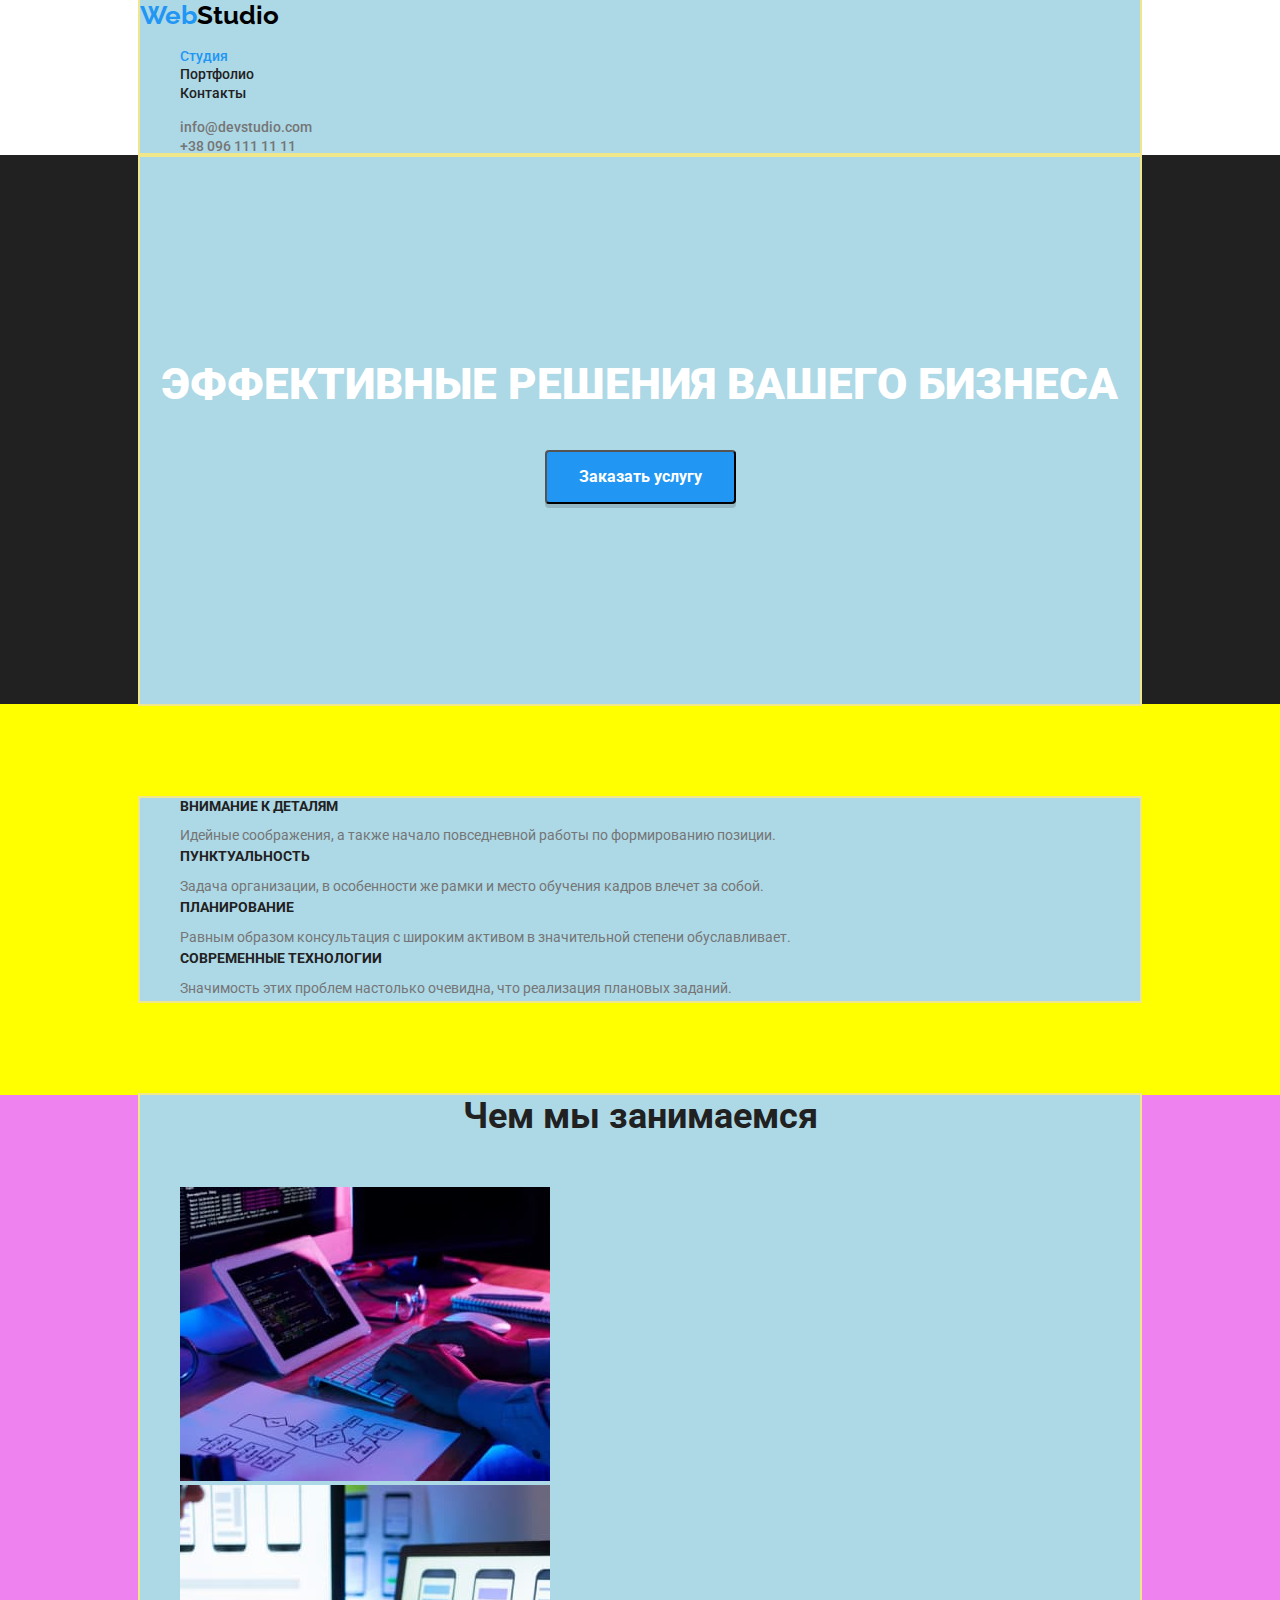
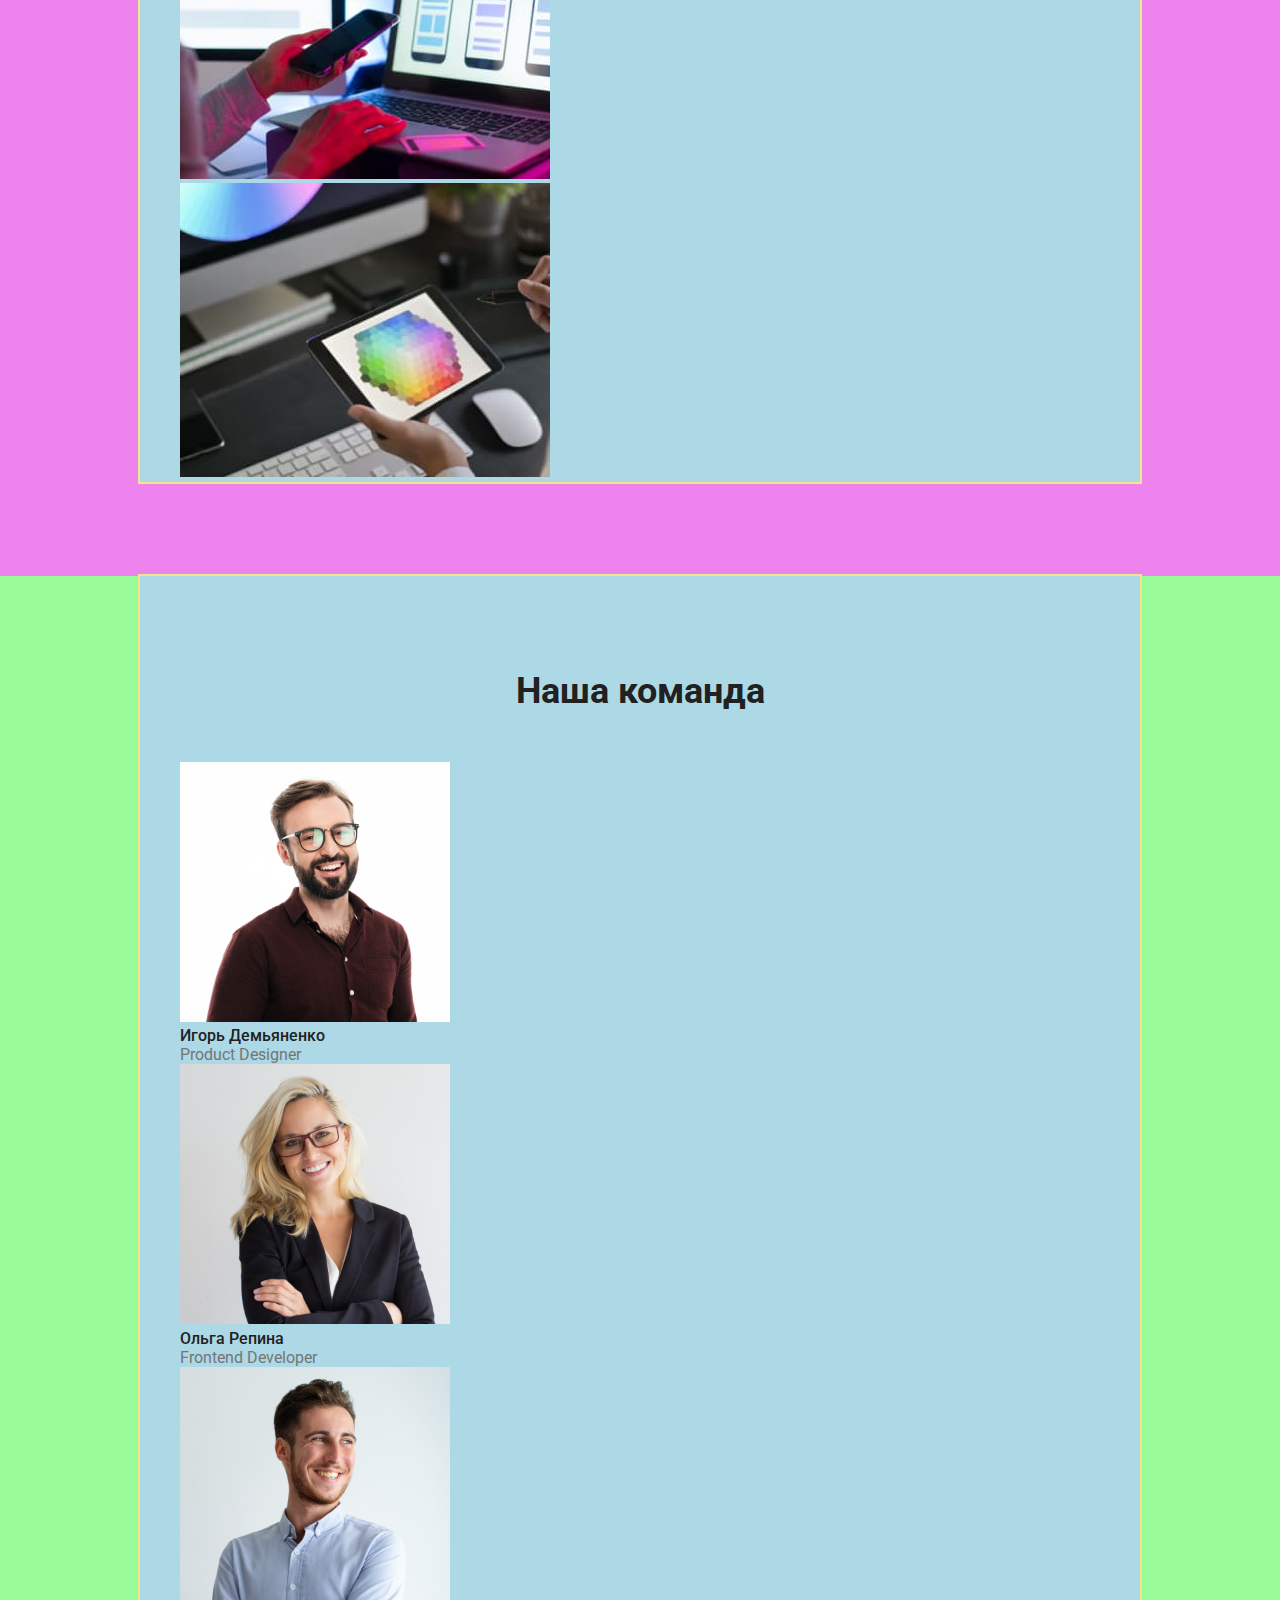
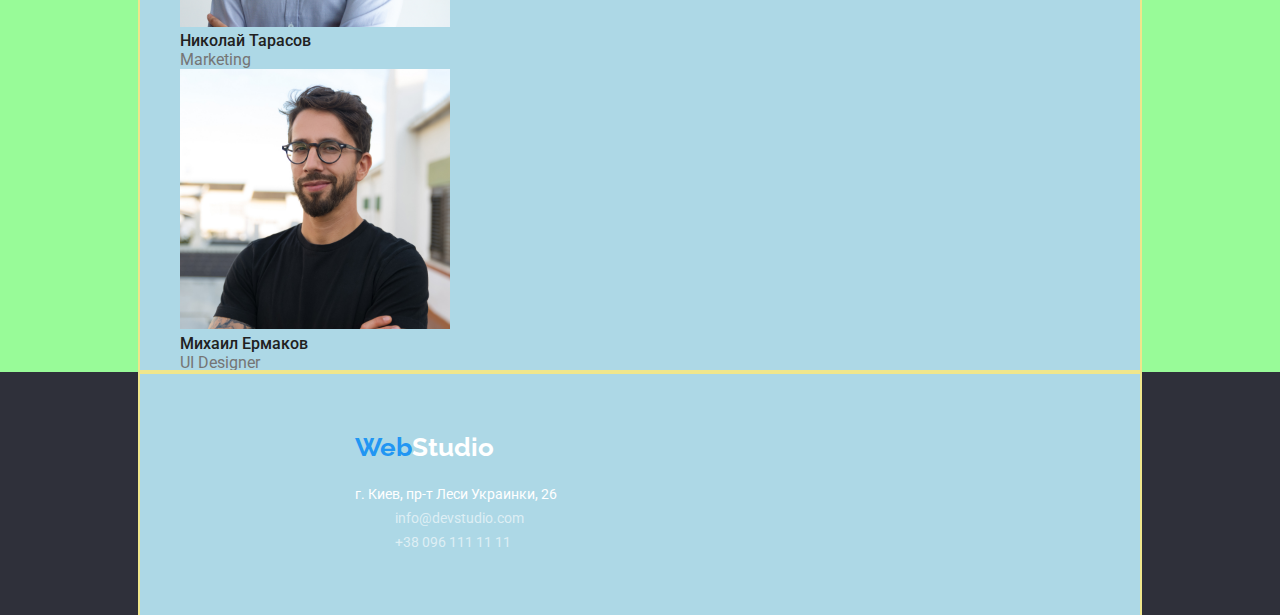
==== index.html @ 48c04cdc "сохранение дз3-4" ====
<!DOCTYPE html>
<html lang="ru">
  <head>
    <meta charset="UTF-8" />
    <meta http-equiv="X-UA-Compatible" content="IE=edge" />
    <meta name="viewport" content="width=device-width, initial-scale=1.0" />
    <title>My homework2</title>
    <link
      href="https://fonts.googleapis.com/css2?family=Raleway:wght@700&family=Roboto:wght@400;500;700;900&display=swap"
      rel="stylesheet"
    />
    <link
      rel="stylesheet"
      href="https://cdnjs.cloudflare.com/ajax/libs/modern-normalize/1.1.0/modern-normalize.min.css"
    />
    <link rel="stylesheet" href="./css/main.css" />
    <link rel="preconnect" href="https://fonts.googleapis.com" />
    <link rel="prec.onnect" href="https://fonts.gstatic.com" crossorigin />
  </head>

  <body>
    <!--верхная линия-->
    <header class="page-header">
      <div class="container">
        <nav class="menu">
          <a href="./index.html#index" class="logo-first">
            Web<span class="logo-second">Studio</span>
          </a>
          <ul class="site-nav">
            <li>
              <a href="./index.html" class="menu-item current"> Студия </a>
            </li>
            <li>
              <a href="./portfolio.html" class="menu-item"> Портфолио </a>
            </li>
            <li>
              <a href="#footer" class="menu-item"> Контакты </a>
            </li>
          </ul>
        </nav>
        <ul class="auth-nav list">
          <li>
            <a href="mailto:info@devstudio.com" class="auth-item">
              info@devstudio.com
            </a>
          </li>
          <li>
            <a href="tel:+380961111111" class="auth-item">
              +38 096 111 11 11
            </a>
          </li>
        </ul>
      </div>
    </header>

    <!--основная информация страницы-->
    <main>
      <!--заказ услуг-->
      <section class="order" id="order">
        <div class="container">
          <h1 class="main-idea">ЭФФЕКТИВНЫЕ РЕШЕНИЯ ВАШЕГО БИЗНЕСА</h1>
          <button class="order-btn">Заказать услугу</button>
        </div>
      </section>

      <!--преимущества-->
      <section class="advantages">
        <div class="container">
          <ul class="advantages-list">
            <li>
              <h3 class="advantages-item">ВНИМАНИЕ К ДЕТАЛЯМ</h3>
              <p class="description-item">
                Идейные соображения, а также начало повседневной работы по
                формированию позиции.
              </p>
            </li>
            <li>
              <h3 class="advantages-item">ПУНКТУАЛЬНОСТЬ</h3>
              <p class="description-item">
                Задача организации, в особенности же рамки и место обучения
                кадров влечет за собой.
              </p>
            </li>
            <li>
              <h3 class="advantages-item">ПЛАНИРОВАНИЕ</h3>
              <p class="description-item">
                Равным образом консультация с широким активом в значительной
                степени обуславливает.
              </p>
            </li>
            <li>
              <h3 class="advantages-item">СОВРЕМЕННЫЕ ТЕХНОЛОГИИ</h3>
              <p class="description-item">
                Значимость этих проблем настолько очевидна, что реализация
                плановых заданий.
              </p>
            </li>
          </ul>
        </div>
      </section>

      <!--наши работы-->
      <section class="simple-work">
        <div class="container">
          <h2 class="works">Чем мы занимаемся</h2>

          <ul class="simple-foto">
            <li>
              <img
                src="images/box1.jpg"
                alt="человек пишет код"
                width="370"
                height="294"
              />
            </li>
            <li>
              <img
                src="images/box2.jpg"
                alt="ноутбук и телефон"
                width="370"
                height="294"
              />
            </li>
            <li>
              <img
                src="images/box3.jpg"
                alt="палитра цветов на планшете"
                width="370"
                height="294"
              />
            </li>
          </ul>
        </div>
      </section>

      <!--наша команда-->
      <section class="section-team">
        <div class="container">
          <h2 class="team">Наша команда</h2>

          <ul class="team-item">
            <li>
              <img
                src="images/foto1.jpg"
                alt="парень в очках"
                width="270"
                height="260"
              />
              <h3 class="team-name">Игорь Демьяненко</h3>
              <p class="team-position">Product Designer</p>
            </li>
            <li>
              <img
                src="images/foto2.jpg"
                alt="девушка в очках"
                width="270"
                height="260"
              />
              <h3 class="team-name">Ольга Репина</h3>
              <p class="team-position">Frontend Developer</p>
            </li>
            <li>
              <img
                src="images/foto3.jpg"
                alt="молодой парень улыбается"
                width="270"
                height="260"
              />
              <h3 class="team-name">Николай Тарасов</h3>
              <p class="team-position">Marketing</p>
            </li>
            <li>
              <img
                src="images/foto4.jpg"
                alt="парень в черной футболке"
                width="270"
                height="260"
              />
              <h3 class="team-name">Михаил Ермаков</h3>
              <p class="team-position">UI Designer</p>
            </li>
          </ul>
        </div>
      </section>
    </main>

    <!--контактная информация-->
    <footer class="footer" id="footer">
      <div class="container">
        <div class="logo">
          <a href="./index.html" class="logo-first">
            Web<span class="logo-second-fotter">Studio</span>
          </a>
        </div>

        <address class="contact">
          г. Киев, пр-т Леси Украинки, 26
          <ul class="auth-footer list">
            <li>
              <a href="mailto:info@devstudio.com" class="footer-item">
                info@devstudio.com
              </a>
            </li>
            <li>
              <a href="+380961111111" class="footer-item">
                +38 096 111 11 11
              </a>
            </li>
          </ul>
        </address>
      </div>
    </footer>
  </body>
</html>
---- css/main.css ----
/* цвет основного текста #212121 */
/* вторичный цвет текста #757575 */
/* цвет лого и кнопок #2196F3 */

/* основной цвет фона #FFFFFF  */
/* вторичныйцвет фона #2F303A */
/* дополнительный цвет фона #F5F4FA */

body {
  font-family: "Roboto", sans-serif;
  font-style: normal;
  font-weight: 400;

  color: var(--primary-text-color);
}

:root {
  --primary-text-color: #212121;
  --title-text-color: #757575;
  --accent-color: #2196f3;
  --white: #ffffff;
  --second-background-color: #2f303a;
  --additional-background-color: #f5f4fa;
}

ul {
  /*display: flex;*/
  list-style: none;
}

a {
  text-decoration: none;
}

cursor: pointer;
cursor: auto;

/*header*/

header {
  background-color: var(--white);
}

.page-header {
  background-color: var(--white);
}

.menu-item:hover,
.menu-item:focus {
  color: var(--accent-color);
}

.menu-item {
  color: var(--primary-text-color);
}

.current {
  color: var(--accent-color);
}

.auth-nav .auth-item:hover,
.auth-nav .auth-item:focus {
  color: var(--accent-color);
}

.logo-first {
  color: var(--accent-color);
  text-decoration: none;
  font-family: "Raleway", sans-serif;
  font-style: normal;
  font-weight: 700;
  font-size: 26px;
  line-height: 1.19;
}

.logo-second {
  color: #000000;
  text-decoration: none;
  font-family: "Raleway", sans-serif;
  font-style: normal;
  font-weight: 700;
  font-size: 26px;
  line-height: 1.19;
}

.advantages {
  list-style: none;
}

.menu-item {
  font-weight: 500;
  font-size: 14px;
  line-height: 1.1;
  text-decoration: none;
}

.auth-item {
  color: var(--title-text-color);
  display: inline;
  font-style: normal;
  font-weight: 500;
  font-size: 14px;
  line-height: 1.14;
}

.list {
  margin: 0;
}

.page-header {
  background-color: var(--white);
}

.container {
  margin-left: auto;
  margin-right: auto;
  width: 1000px;
  background-color: lightblue;
  outline: 2px solid khaki;
}

/*main contant*/

/*section order*/

.order {
  background-color: var(--primary-text-color);
  text-align: center;
}

.main-idea {
  margin-top: 0;
  padding-top: 200px;
  margin-bottom: 35px;
  color: var(--white);
  font-weight: 900;
  font-size: 44px;
  line-height: 1.36;
}

.order-btn:hover,
.order-btn:focus {
  background-color: #188ce8;
}

.order-btn {
  color: var(--white);
  background-color: var(--accent-color);
  font-style: 700;
  font-weight: bold;
  font-size: 16px;
  line-height: 1.87;
  padding: 10px 32px;
  box-shadow: 0px 4px rgba(0, 0, 0, 0.15);
  border-radius: 4px;
  text-align: center;
  margin-bottom: 200px;
}

/* section advantages*/

.advantages {
  background-color: yellow;
  padding-top: 94px;
  padding-bottom: 94px;
}

.advantages-list {
  margin: 0;
}

.advantages-item {
  font-weight: 700;
  font-size: 14px;
  line-height: 1.2;
  margin: 0;
  margin-bottom: 10px;
}

.description-item {
  color: var(--title-text-color);
  font-size: 14px;
  line-height: 1.71;
  margin: 0;
  padding: 0;
}

/*our works and team*/

.simple-work {
  background-color: violet;
  padding-top: 0;
  padding-bottom: 94px;
}

.works,
.team {
  font-weight: 700;
  font-size: 36px;
  line-height: 1.17;
  text-align: center;
  margin: 0;
  padding-top: 0;
  margin-bottom: 50px;
}

.team {
  padding-top: 94px;
}

.team-item {
  margin: 0;
}

.simple-foto {
  margin: 0;
}

.section-team {
  background-color: palegreen;
}

.team-name {
  font-weight: 500;
  font-size: 16px;
  line-height: 1.19;
  margin: 0;
}

.team-position {
  color: var(--title-text-color);
  font-size: 16px;
  line-height: 1.19;
  margin: 0;
}

/*contact inform*/

.footer {
  font-family: "Roboto", sans-serif;
  background-color: var(--second-background-color);
}

.logo {
  padding-top: 60px;
  padding-left: 215px;
}

.logo-second-fotter {
  color: var(--white);
}
.contact {
  color: var(--white);
  font-family: "Roboto", sans-serif;
  font-style: normal;
  font-weight: 400;
  font-size: 14px;
  line-height: 1.71;
  padding-top: 20px;
  padding-bottom: 60px;
  padding-left: 215px;
}

.auth-footer .footer-item:hover,
.auth-footer .footer-item:focus {
  color: var(--accent-color);
}

.footer-item {
  color: rgba(255, 255, 255, 0.6);
}

/* страница 2 */

.section-portfolio {
  background-color: lawngreen;
}

.portfolio-button {
  display: inline;
}

.button-main {
  color: var(--white);
  background-color: var(--accent-color);
  border: 1px solid transparent;
  margin: 6px;
  padding: 6px 22px;
  border-radius: 4px;
  text-align: center;
}

.button {
  color: var(--primary-text-color);
  background-color: #f5f4fa;
  border: 1px solid transparent;
  margin: 6px;
  padding: 6px 22px;
  border-radius: 4px;
  text-align: center;
}
.line {
  border: 1px solid #000000;
}

.button:hover,
.button:focus {
  color: var(--white);
  background-color: var(--accent-color);
}

.product-item {
  margin: 0;
}

.opportunity {
  color: var(--primary-text-color);
  font-weight: 700;
  font-size: 18px;
  line-height: 2;
  margin: 0;
}

.product {
  color: var(--title-text-color);
  font-size: 16px;
  line-height: 1.87;
  margin: 0;
}
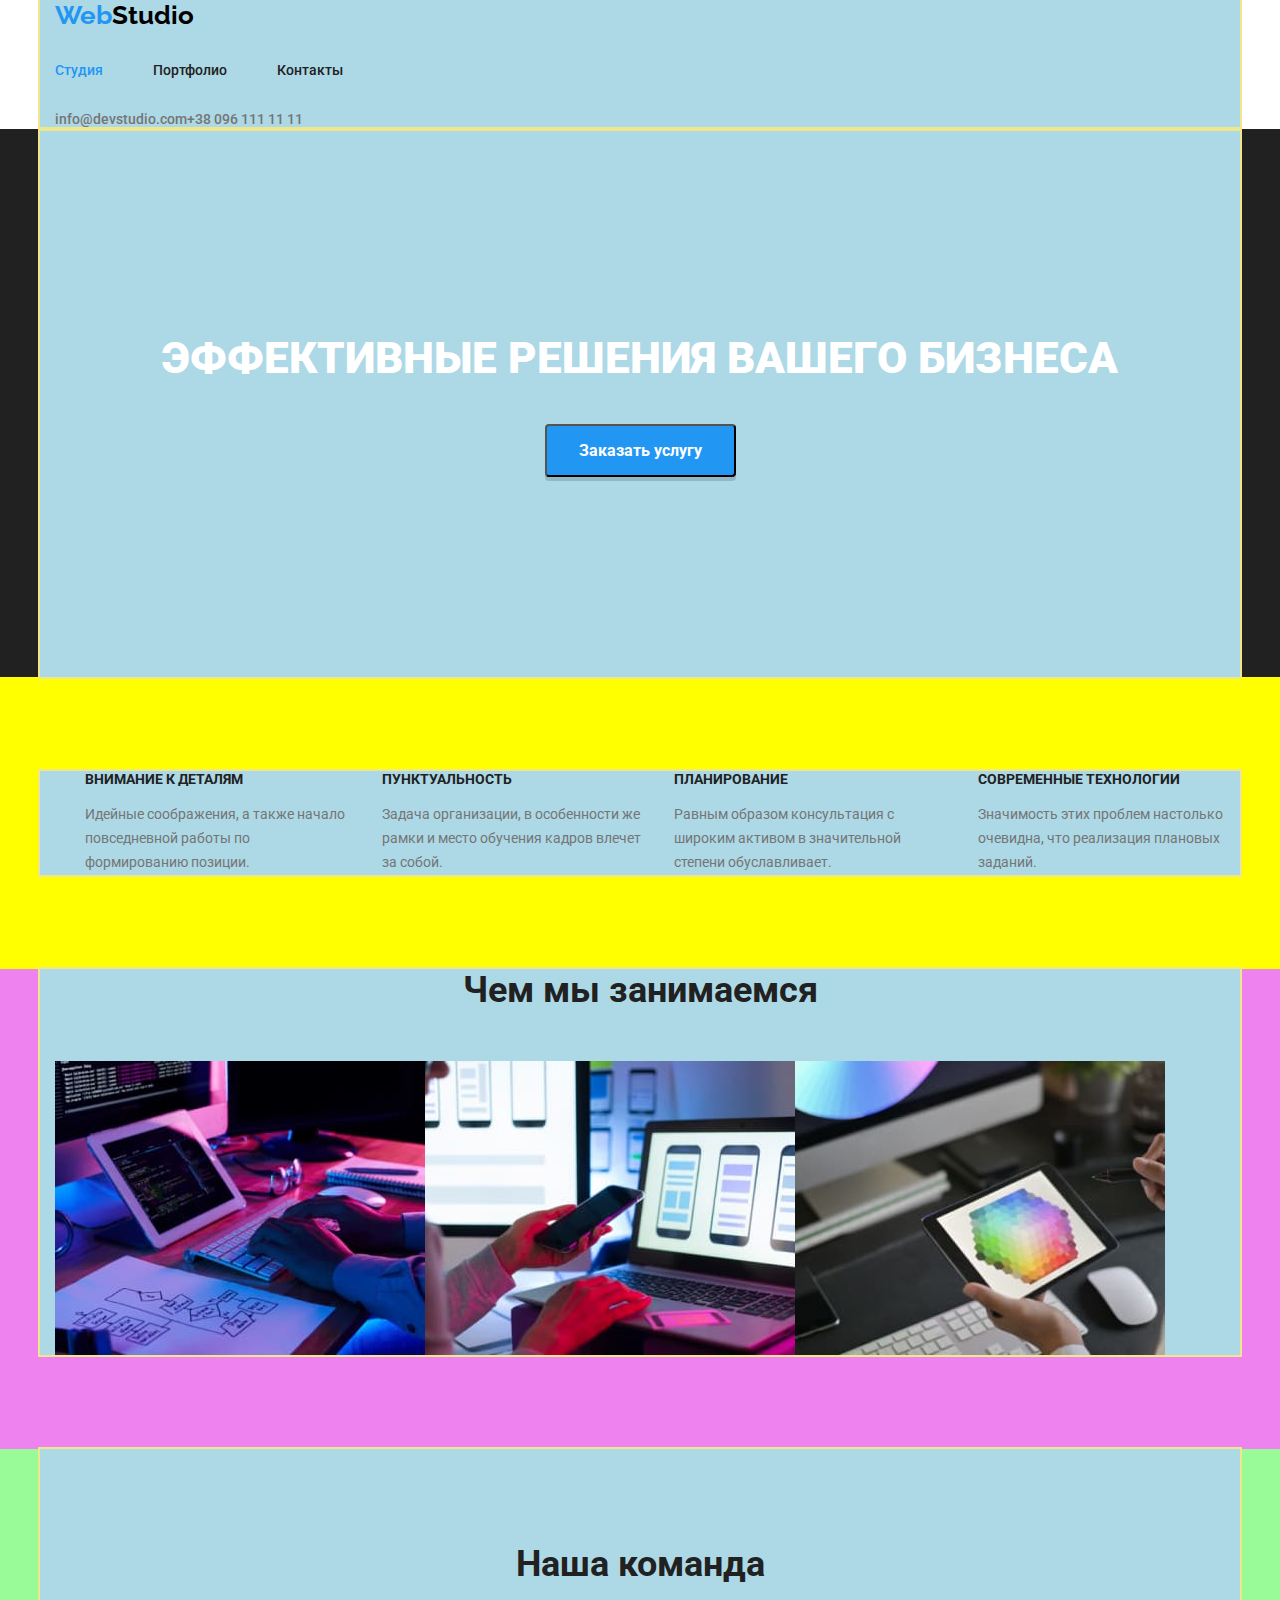
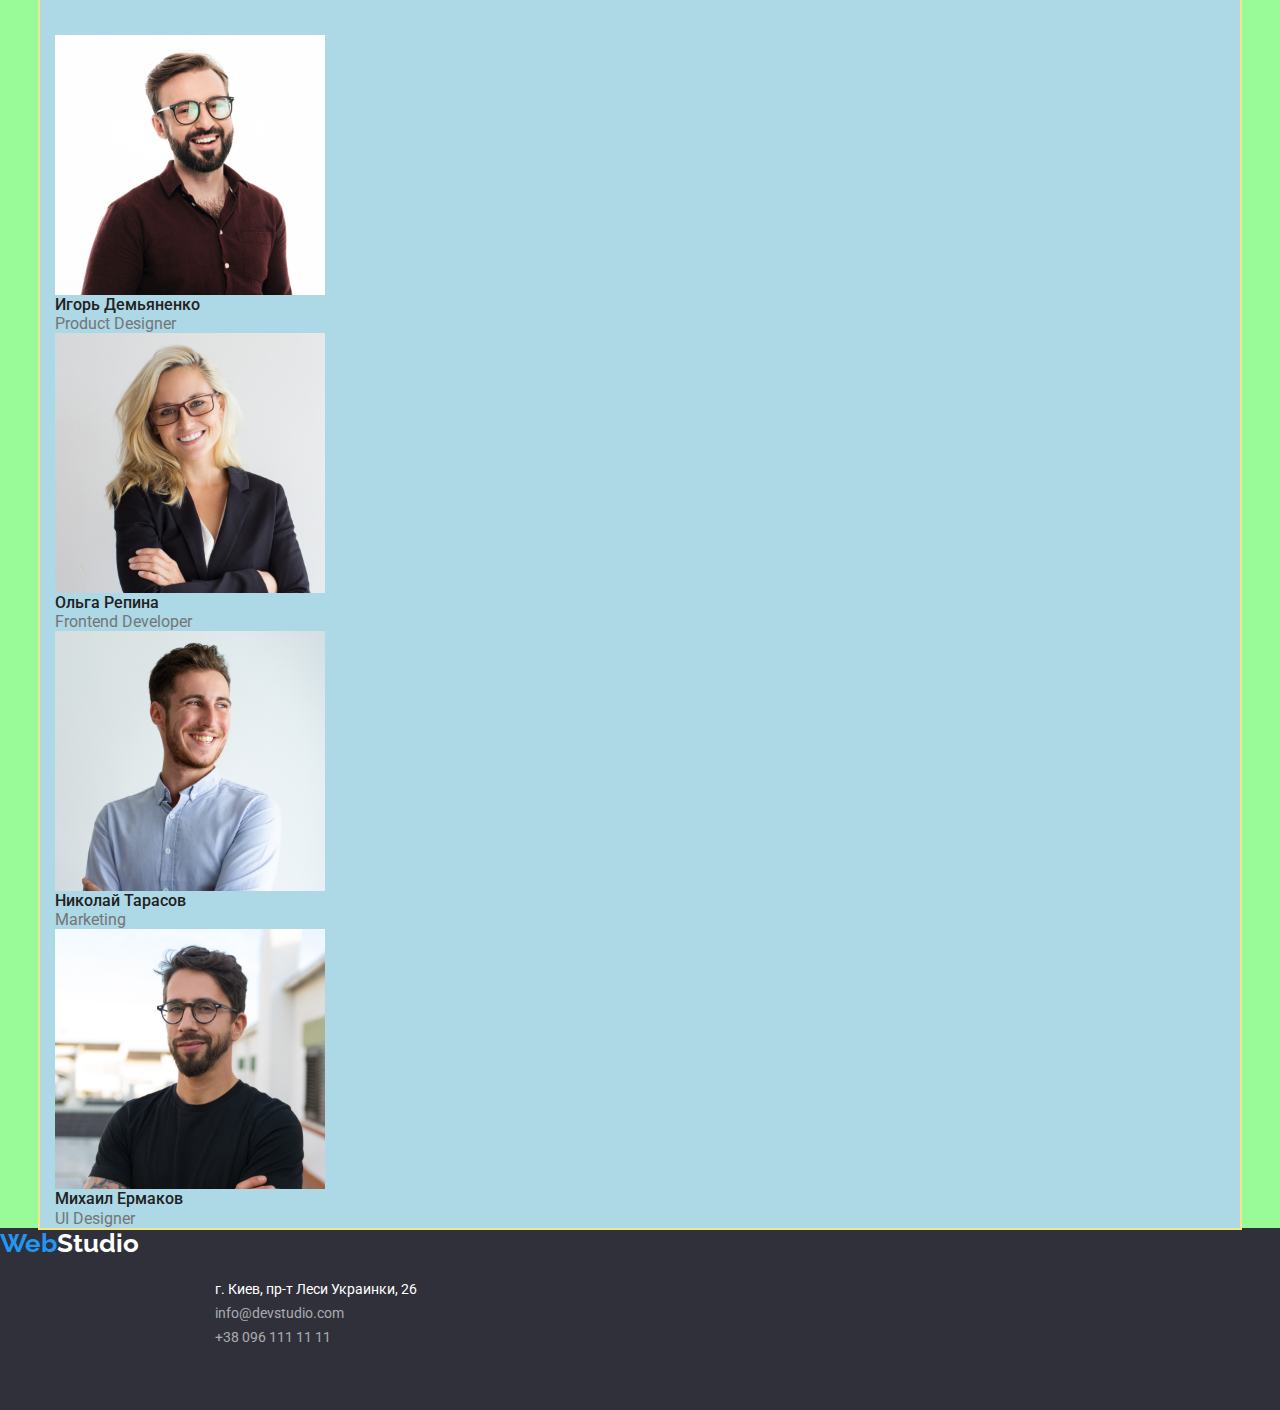
==== commit d2461c78: "сохранение дз3-5" ====
--- a/index.html
+++ b/index.html
@@ -27,13 +27,13 @@
             Web<span class="logo-second">Studio</span>
           </a>
           <ul class="site-nav">
-            <li>
+            <li class="item">
               <a href="./index.html" class="menu-item current"> Студия </a>
             </li>
-            <li>
+            <li class="item">
               <a href="./portfolio.html" class="menu-item"> Портфолио </a>
             </li>
-            <li>
+            <li class="item">
               <a href="#footer" class="menu-item"> Контакты </a>
             </li>
           </ul>
@@ -67,28 +67,28 @@
       <section class="advantages">
         <div class="container">
           <ul class="advantages-list">
-            <li>
+            <li class="card-content">
               <h3 class="advantages-item">ВНИМАНИЕ К ДЕТАЛЯМ</h3>
               <p class="description-item">
                 Идейные соображения, а также начало повседневной работы по
                 формированию позиции.
               </p>
             </li>
-            <li>
+            <li class="card-content">
               <h3 class="advantages-item">ПУНКТУАЛЬНОСТЬ</h3>
               <p class="description-item">
                 Задача организации, в особенности же рамки и место обучения
                 кадров влечет за собой.
               </p>
             </li>
-            <li>
+            <li class="card-content">
               <h3 class="advantages-item">ПЛАНИРОВАНИЕ</h3>
               <p class="description-item">
                 Равным образом консультация с широким активом в значительной
                 степени обуславливает.
               </p>
             </li>
-            <li>
+            <li class="card-content">
               <h3 class="advantages-item">СОВРЕМЕННЫЕ ТЕХНОЛОГИИ</h3>
               <p class="description-item">
                 Значимость этих проблем настолько очевидна, что реализация
@@ -105,7 +105,7 @@
           <h2 class="works">Чем мы занимаемся</h2>
 
           <ul class="simple-foto">
-            <li>
+            <li class="card-item">
               <img
                 src="images/box1.jpg"
                 alt="человек пишет код"
@@ -113,7 +113,7 @@
                 height="294"
               />
             </li>
-            <li>
+            <li class="card-item">
               <img
                 src="images/box2.jpg"
                 alt="ноутбук и телефон"
@@ -121,7 +121,7 @@
                 height="294"
               />
             </li>
-            <li>
+            <li class="card-item">
               <img
                 src="images/box3.jpg"
                 alt="палитра цветов на планшете"
@@ -186,7 +186,7 @@
 
     <!--контактная информация-->
     <footer class="footer" id="footer">
-      <div class="container">
+      <div class="footer-container">
         <div class="logo">
           <a href="./index.html" class="logo-first">
             Web<span class="logo-second-fotter">Studio</span>
--- a/css/main.css
+++ b/css/main.css
@@ -24,14 +24,25 @@
 }
 
 ul {
-  /*display: flex;*/
   list-style: none;
+  padding-inline-start: 0;
+  margin: 0;
 }
 
 a {
   text-decoration: none;
 }
 
+.list {
+  list-style: none;
+}
+
+img {
+  display: block;
+  max-width: 100%;
+  height: auto;
+}
+
 cursor: pointer;
 cursor: auto;
 
@@ -45,22 +56,14 @@
   background-color: var(--white);
 }
 
-.menu-item:hover,
-.menu-item:focus {
-  color: var(--accent-color);
-}
-
-.menu-item {
-  color: var(--primary-text-color);
-}
-
-.current {
-  color: var(--accent-color);
-}
-
-.auth-nav .auth-item:hover,
-.auth-nav .auth-item:focus {
-  color: var(--accent-color);
+.container {
+  padding-right: 15px;
+  padding-left: 15px;
+  margin-left: auto;
+  margin-right: auto;
+  width: 1200px;
+  background-color: lightblue;
+  outline: 2px solid khaki;
 }
 
 .logo-first {
@@ -83,15 +86,41 @@
   line-height: 1.19;
 }
 
-.advantages {
-  list-style: none;
+.site-nav {
+  display: flex;
+}
+
+.menu-item:hover,
+.menu-item:focus {
+  color: var(--accent-color);
 }
 
 .menu-item {
+  color: var(--primary-text-color);
   font-weight: 500;
   font-size: 14px;
   line-height: 1.1;
   text-decoration: none;
+  display: block;
+  padding-top: 32px;
+  padding-bottom: 32px;
+}
+
+.site-nav .item:not(:last-child) {
+  margin-right: 50px;
+}
+
+.current {
+  color: var(--accent-color);
+}
+
+.auth-nav {
+  display: flex;
+}
+
+.auth-nav .auth-item:hover,
+.auth-nav .auth-item:focus {
+  color: var(--accent-color);
 }
 
 .auth-item {
@@ -109,14 +138,6 @@
 
 .page-header {
   background-color: var(--white);
-}
-
-.container {
-  margin-left: auto;
-  margin-right: auto;
-  width: 1000px;
-  background-color: lightblue;
-  outline: 2px solid khaki;
 }
 
 /*main contant*/
@@ -163,10 +184,17 @@
   background-color: yellow;
   padding-top: 94px;
   padding-bottom: 94px;
+  list-style: none;
 }
 
 .advantages-list {
   margin: 0;
+  display: flex;
+  justify-content: center;
+}
+
+.card-content {
+  padding-left: 30px;
 }
 
 .advantages-item {
@@ -174,7 +202,8 @@
   font-size: 14px;
   line-height: 1.2;
   margin: 0;
-  margin-bottom: 10px;
+  padding-bottom: 15px;
+  padding-bottom: 15px;
 }
 
 .description-item {
@@ -214,6 +243,7 @@
 
 .simple-foto {
   margin: 0;
+  display: flex;
 }
 
 .section-team {
@@ -242,8 +272,6 @@
 }
 
 .logo {
-  padding-top: 60px;
-  padding-left: 215px;
 }
 
 .logo-second-fotter {
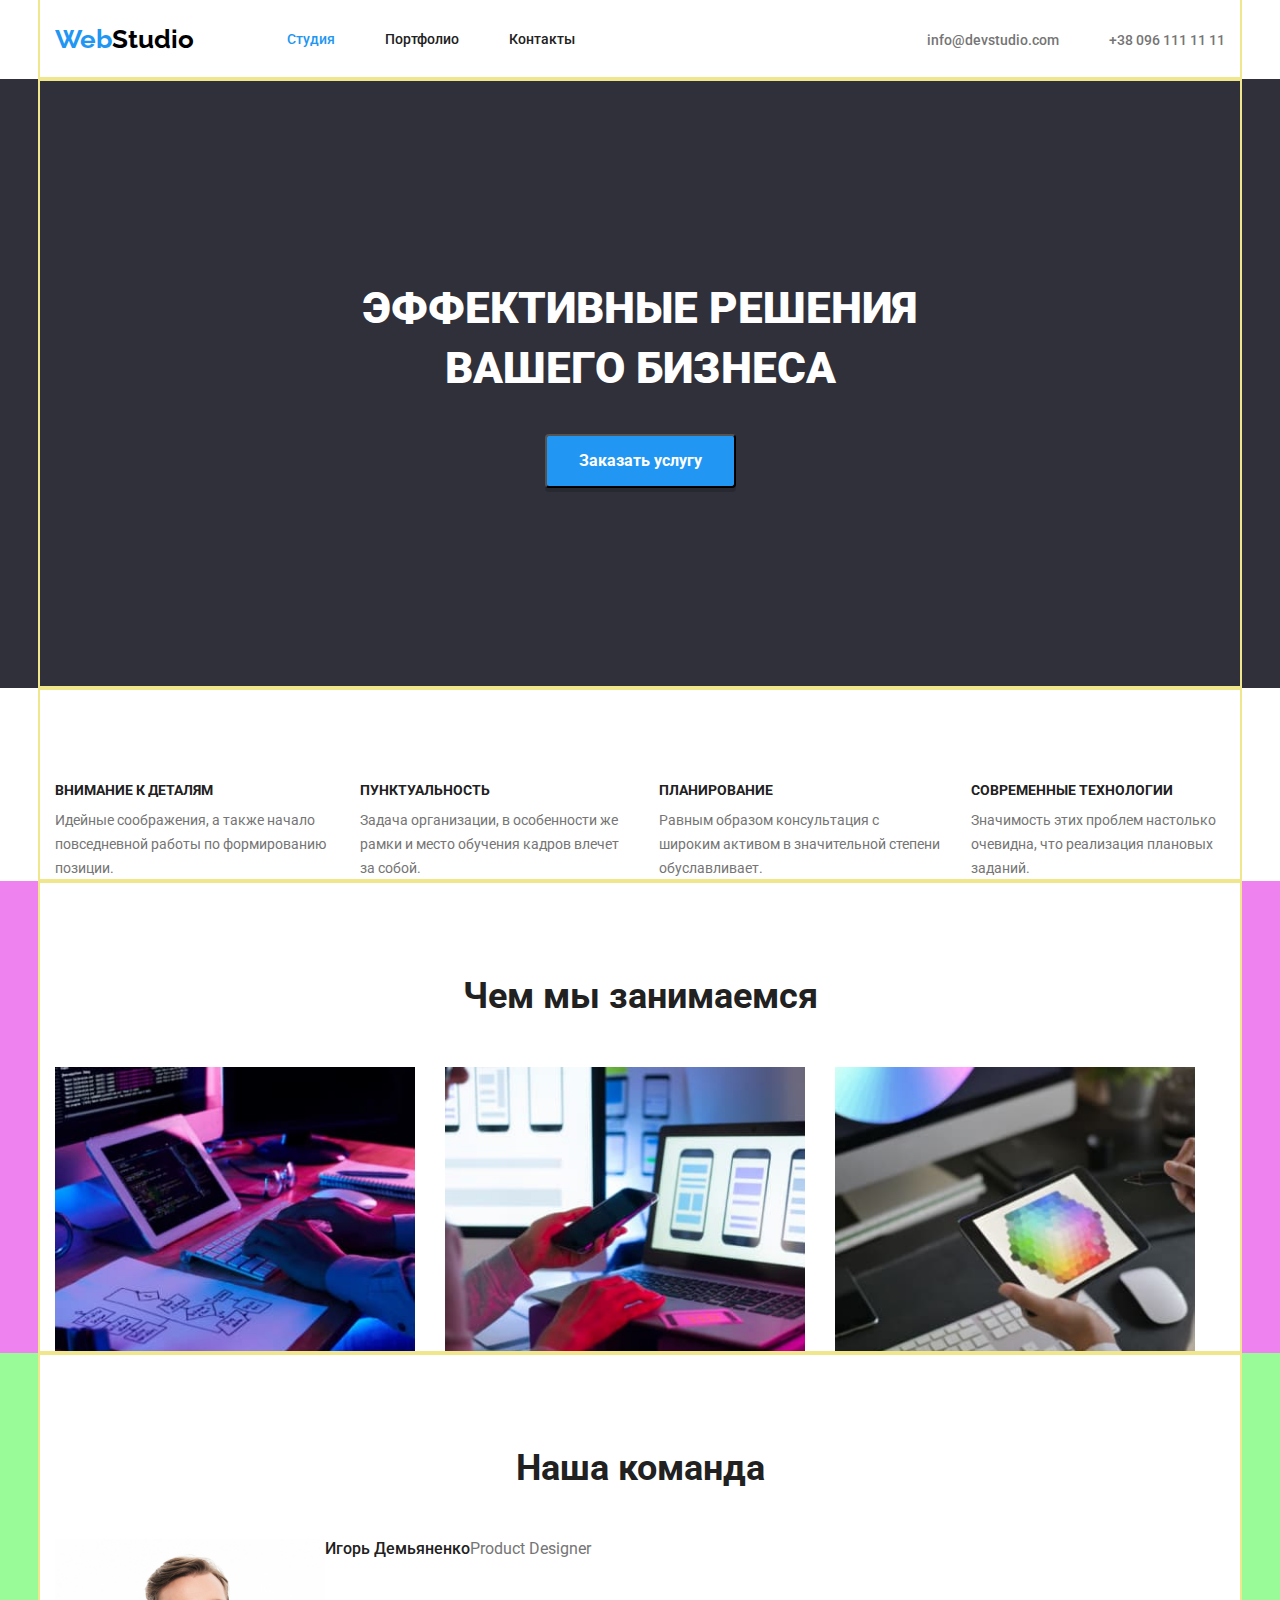
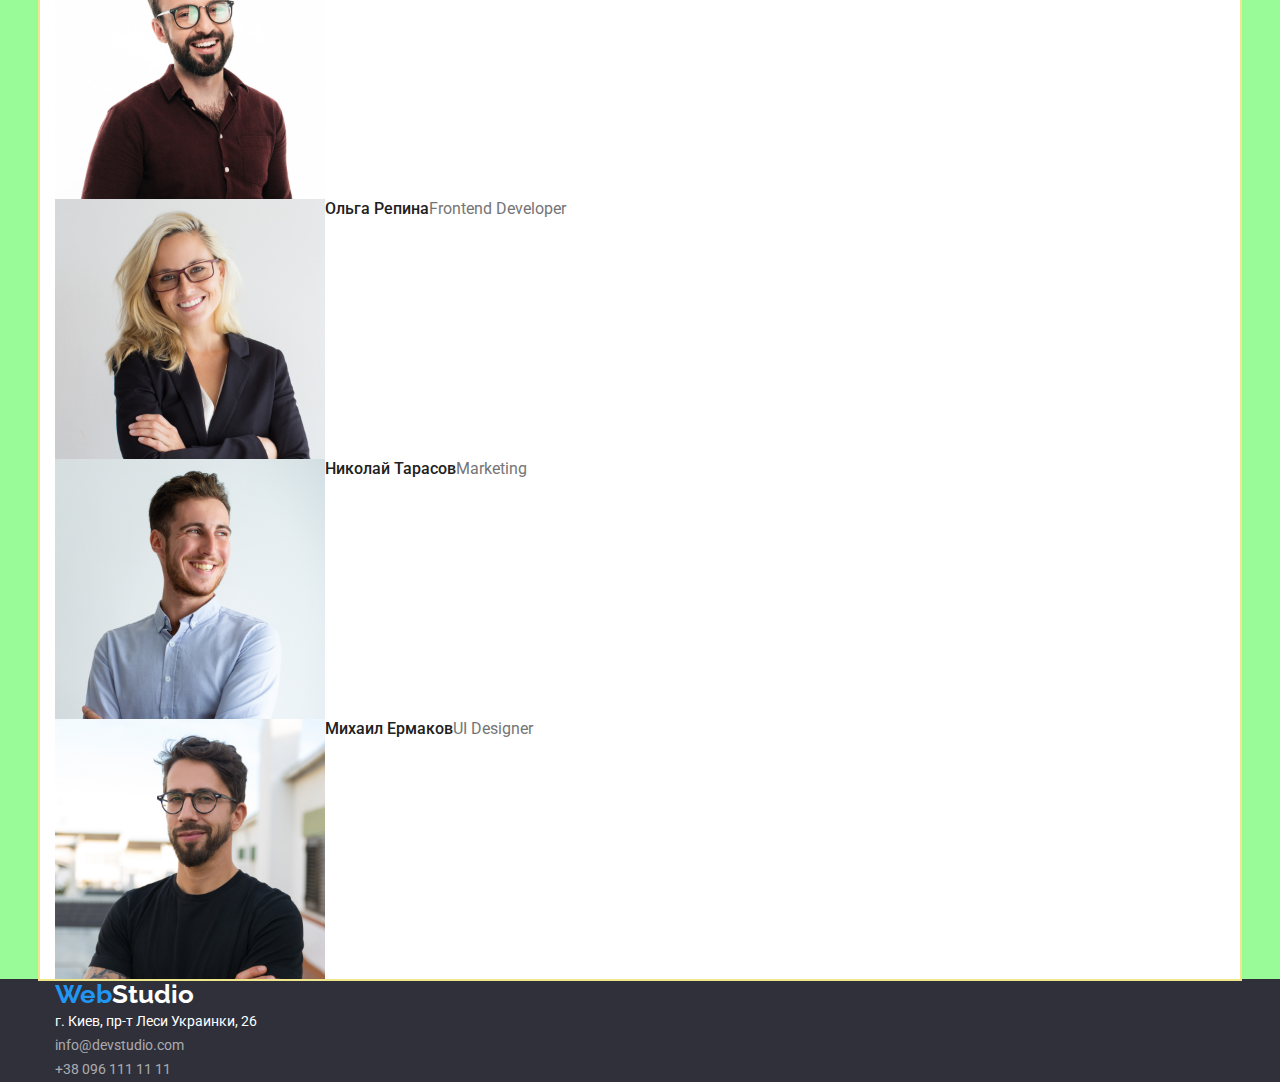
==== commit 0ee065a1: "сохранение дз3-6" ====
--- a/index.html
+++ b/index.html
@@ -21,7 +21,7 @@
   <body>
     <!--верхная линия-->
     <header class="page-header">
-      <div class="container">
+      <div class="container mane-nav">
         <nav class="menu">
           <a href="./index.html#index" class="logo-first">
             Web<span class="logo-second">Studio</span>
@@ -38,18 +38,20 @@
             </li>
           </ul>
         </nav>
-        <ul class="auth-nav list">
-          <li>
-            <a href="mailto:info@devstudio.com" class="auth-item">
-              info@devstudio.com
-            </a>
-          </li>
-          <li>
-            <a href="tel:+380961111111" class="auth-item">
-              +38 096 111 11 11
-            </a>
-          </li>
-        </ul>
+        <div class="info">
+          <ul class="auth-nav list">
+            <li class="item">
+              <a href="mailto:info@devstudio.com" class="auth-item">
+                info@devstudio.com
+              </a>
+            </li>
+            <li class="item">
+              <a href="tel:+380961111111" class="auth-item">
+                +38 096 111 11 11
+              </a>
+            </li>
+          </ul>
+        </div>
       </div>
     </header>
 
@@ -58,7 +60,10 @@
       <!--заказ услуг-->
       <section class="order" id="order">
         <div class="container">
-          <h1 class="main-idea">ЭФФЕКТИВНЫЕ РЕШЕНИЯ ВАШЕГО БИЗНЕСА</h1>
+          <h1 class="main-idea">
+            ЭФФЕКТИВНЫЕ РЕШЕНИЯ <br />
+            ВАШЕГО БИЗНЕСА
+          </h1>
           <button class="order-btn">Заказать услугу</button>
         </div>
       </section>
@@ -67,28 +72,28 @@
       <section class="advantages">
         <div class="container">
           <ul class="advantages-list">
-            <li class="card-content">
+            <li class="card">
               <h3 class="advantages-item">ВНИМАНИЕ К ДЕТАЛЯМ</h3>
               <p class="description-item">
                 Идейные соображения, а также начало повседневной работы по
                 формированию позиции.
               </p>
             </li>
-            <li class="card-content">
+            <li class="card">
               <h3 class="advantages-item">ПУНКТУАЛЬНОСТЬ</h3>
               <p class="description-item">
                 Задача организации, в особенности же рамки и место обучения
                 кадров влечет за собой.
               </p>
             </li>
-            <li class="card-content">
+            <li class="card">
               <h3 class="advantages-item">ПЛАНИРОВАНИЕ</h3>
               <p class="description-item">
                 Равным образом консультация с широким активом в значительной
                 степени обуславливает.
               </p>
             </li>
-            <li class="card-content">
+            <li class="card">
               <h3 class="advantages-item">СОВРЕМЕННЫЕ ТЕХНОЛОГИИ</h3>
               <p class="description-item">
                 Значимость этих проблем настолько очевидна, что реализация
@@ -138,8 +143,10 @@
         <div class="container">
           <h2 class="team">Наша команда</h2>
 
-          <ul class="team-item">
-            <li>
+
+          <div class="team-item">
+            <ul>
+            <li class="card-team">
               <img
                 src="images/foto1.jpg"
                 alt="парень в очках"
@@ -149,7 +156,10 @@
               <h3 class="team-name">Игорь Демьяненко</h3>
               <p class="team-position">Product Designer</p>
             </li>
-            <li>
+          </div>
+
+          <div>
+            <li class="card-team">
               <img
                 src="images/foto2.jpg"
                 alt="девушка в очках"
@@ -159,7 +169,10 @@
               <h3 class="team-name">Ольга Репина</h3>
               <p class="team-position">Frontend Developer</p>
             </li>
-            <li>
+          </div>
+          
+            
+            <li class="card-team">
               <img
                 src="images/foto3.jpg"
                 alt="молодой парень улыбается"
@@ -169,7 +182,7 @@
               <h3 class="team-name">Николай Тарасов</h3>
               <p class="team-position">Marketing</p>
             </li>
-            <li>
+            <li class="card-team">
               <img
                 src="images/foto4.jpg"
                 alt="парень в черной футболке"
--- a/css/main.css
+++ b/css/main.css
@@ -62,8 +62,18 @@
   margin-left: auto;
   margin-right: auto;
   width: 1200px;
-  background-color: lightblue;
+  background-color: var(--white);
   outline: 2px solid khaki;
+}
+
+.mane-nav {
+  display: flex;
+  align-items: center;
+}
+
+.menu {
+  display: flex;
+  align-items: center;
 }
 
 .logo-first {
@@ -88,6 +98,7 @@
 
 .site-nav {
   display: flex;
+  margin-left: 93px;
 }
 
 .menu-item:hover,
@@ -116,6 +127,11 @@
 
 .auth-nav {
   display: flex;
+  margin-left: auto;
+}
+
+.auth-nav .item:not(:last-child) {
+  margin-right: 50px;
 }
 
 .auth-nav .auth-item:hover,
@@ -130,14 +146,12 @@
   font-weight: 500;
   font-size: 14px;
   line-height: 1.14;
-}
-
-.list {
-  margin: 0;
-}
-
-.page-header {
-  background-color: var(--white);
+  padding-top: 32px;
+  padding-bottom: 32px;
+}
+
+.info {
+  margin-left: auto;
 }
 
 /*main contant*/
@@ -145,10 +159,13 @@
 /*section order*/
 
 .order {
-  background-color: var(--primary-text-color);
+  background-color: var(--second-background-color);
   text-align: center;
 }
 
+.order > .container {
+  background-color: var(--second-background-color);
+}
 .main-idea {
   margin-top: 0;
   padding-top: 200px;
@@ -181,20 +198,19 @@
 /* section advantages*/
 
 .advantages {
-  background-color: yellow;
+  background-color: var(--white));
+  list-style: none;
+}
+
+.advantages-list {
+  margin: 0;
+  display: flex;
+  justify-content: center;
   padding-top: 94px;
-  padding-bottom: 94px;
-  list-style: none;
-}
-
-.advantages-list {
-  margin: 0;
-  display: flex;
-  justify-content: center;
-}
-
-.card-content {
-  padding-left: 30px;
+}
+
+.advantages-list .card:not(:last-child) {
+  margin-right: 30px;
 }
 
 .advantages-item {
@@ -202,8 +218,7 @@
   font-size: 14px;
   line-height: 1.2;
   margin: 0;
-  padding-bottom: 15px;
-  padding-bottom: 15px;
+  padding-bottom: 10px;
 }
 
 .description-item {
@@ -219,7 +234,6 @@
 .simple-work {
   background-color: violet;
   padding-top: 0;
-  padding-bottom: 94px;
 }
 
 .works,
@@ -231,6 +245,7 @@
   margin: 0;
   padding-top: 0;
   margin-bottom: 50px;
+  padding-top: 94px;
 }
 
 .team {
@@ -246,8 +261,21 @@
   display: flex;
 }
 
+.card-item {
+  width: call((100%-60px)/3);
+  margin-right: 30px;
+}
+
+/* .card-item:not(:last-child) {
+  margin-right: 30px;
+} */
+
 .section-team {
   background-color: palegreen;
+}
+
+.card-team {
+  display: flex;
 }
 
 .team-name {
@@ -270,6 +298,15 @@
   font-family: "Roboto", sans-serif;
   background-color: var(--second-background-color);
 }
+
+.footer-container {
+  padding-right: 15px;
+  padding-left: 15px;
+  margin-left: auto;
+  margin-right: auto;
+  width: 1200px;
+}
+
 
 .logo {
 }
@@ -284,9 +321,6 @@
   font-weight: 400;
   font-size: 14px;
   line-height: 1.71;
-  padding-top: 20px;
-  padding-bottom: 60px;
-  padding-left: 215px;
 }
 
 .auth-footer .footer-item:hover,
@@ -306,6 +340,11 @@
 
 .portfolio-button {
   display: inline;
+}
+
+.btn-portfolio {
+  display: flex;
+  justify-content: center;
 }
 
 .button-main {
@@ -326,6 +365,8 @@
   padding: 6px 22px;
   border-radius: 4px;
   text-align: center;
+
+  display: flex;
 }
 .line {
   border: 1px solid #000000;
@@ -339,6 +380,13 @@
 
 .product-item {
   margin: 0;
+  display: flex;
+  flex-wrap: wrap;
+}
+
+.page {
+  display: flex;
+  flex-direction: column;
 }
 
 .opportunity {
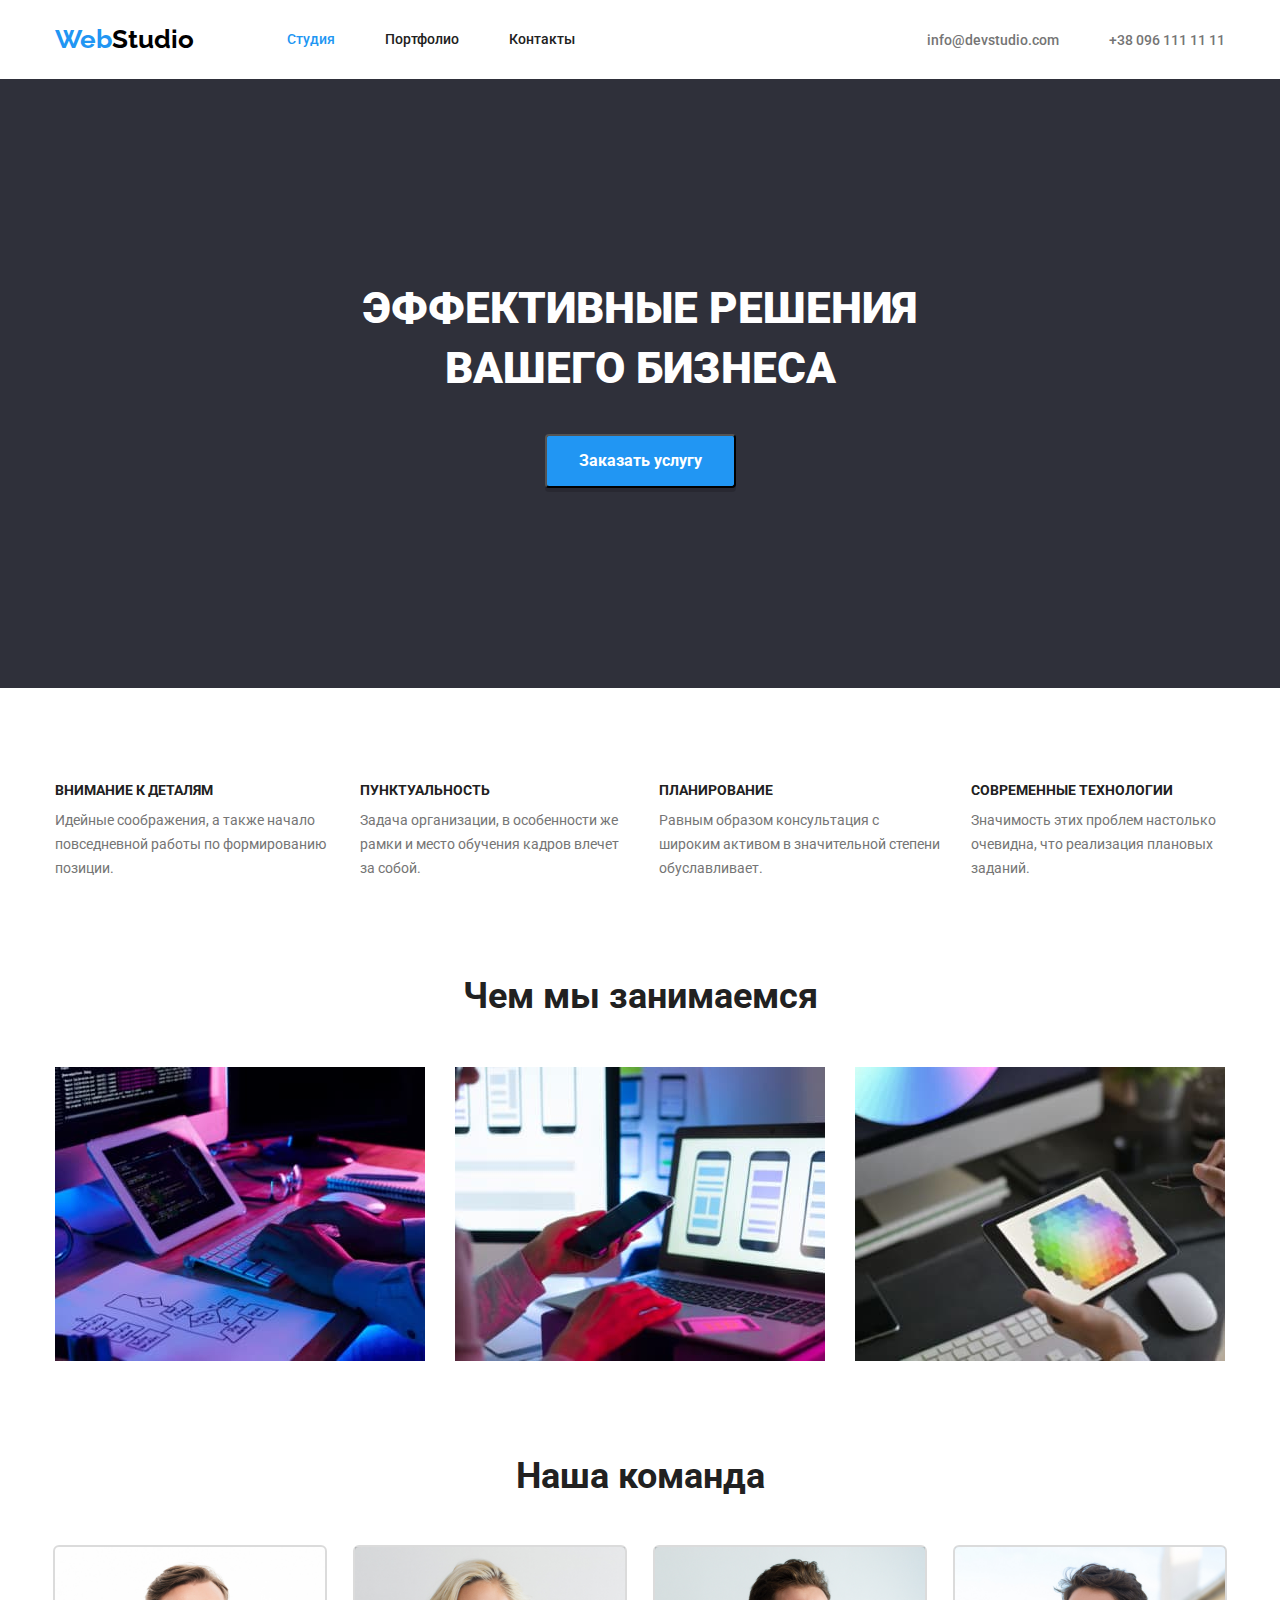
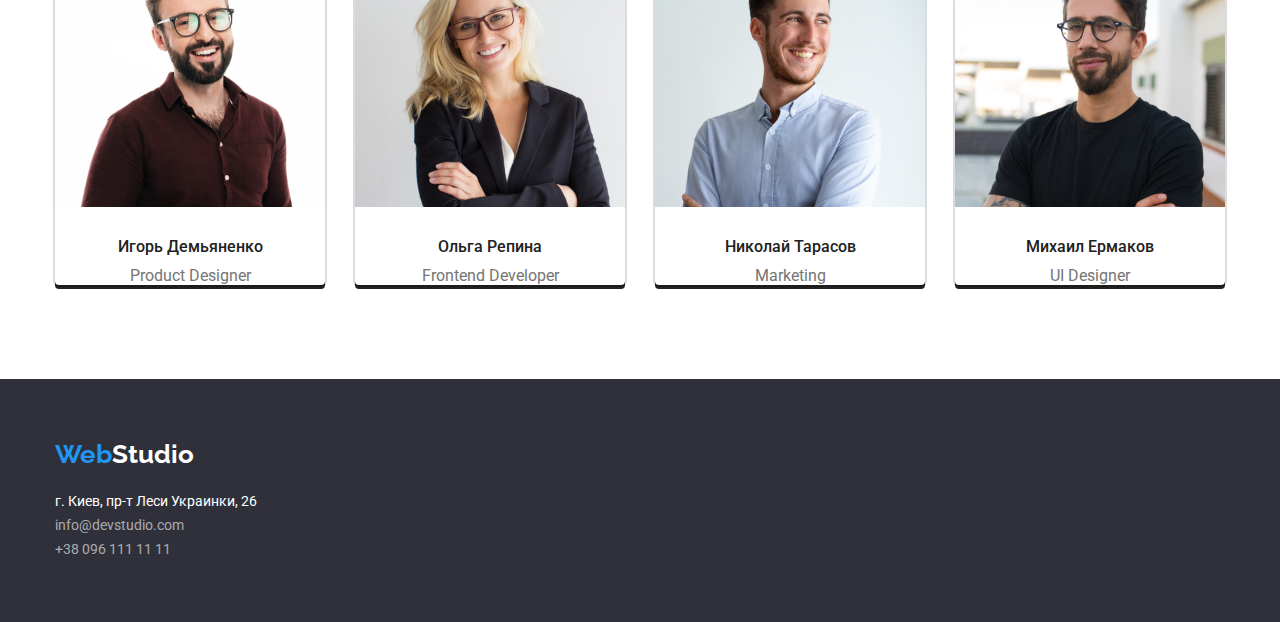
==== commit 39ae40a4: "сохранение дз3-7" ====
--- a/index.html
+++ b/index.html
@@ -143,9 +143,7 @@
         <div class="container">
           <h2 class="team">Наша команда</h2>
 
-
-          <div class="team-item">
-            <ul>
+          <ul class="team-item">
             <li class="card-team">
               <img
                 src="images/foto1.jpg"
@@ -153,12 +151,12 @@
                 width="270"
                 height="260"
               />
-              <h3 class="team-name">Игорь Демьяненко</h3>
-              <p class="team-position">Product Designer</p>
-            </li>
-          </div>
-
-          <div>
+              <div class="team-info">
+                <h3 class="team-name">Игорь Демьяненко</h3>
+                <p class="team-position">Product Designer</p>
+              </div>
+            </li>
+
             <li class="card-team">
               <img
                 src="images/foto2.jpg"
@@ -166,12 +164,12 @@
                 width="270"
                 height="260"
               />
-              <h3 class="team-name">Ольга Репина</h3>
-              <p class="team-position">Frontend Developer</p>
-            </li>
-          </div>
-          
-            
+              <div class="team-info">
+                <h3 class="team-name">Ольга Репина</h3>
+                <p class="team-position">Frontend Developer</p>
+              </div>
+            </li>
+
             <li class="card-team">
               <img
                 src="images/foto3.jpg"
@@ -179,8 +177,10 @@
                 width="270"
                 height="260"
               />
-              <h3 class="team-name">Николай Тарасов</h3>
-              <p class="team-position">Marketing</p>
+              <div class="team-info">
+                <h3 class="team-name">Николай Тарасов</h3>
+                <p class="team-position">Marketing</p>
+              </div>
             </li>
             <li class="card-team">
               <img
@@ -189,8 +189,10 @@
                 width="270"
                 height="260"
               />
-              <h3 class="team-name">Михаил Ермаков</h3>
-              <p class="team-position">UI Designer</p>
+              <div class="team-info">
+                <h3 class="team-name">Михаил Ермаков</h3>
+                <p class="team-position">UI Designer</p>
+              </div>
             </li>
           </ul>
         </div>
--- a/css/main.css
+++ b/css/main.css
@@ -5,6 +5,16 @@
 /* основной цвет фона #FFFFFF  */
 /* вторичныйцвет фона #2F303A */
 /* дополнительный цвет фона #F5F4FA */
+
+html {
+box-sizing: border-box;
+}
+
+*,
+*::before,
+*::after {
+  box-sizing: inherit;
+}
 
 body {
   font-family: "Roboto", sans-serif;
@@ -54,6 +64,7 @@
 
 .page-header {
   background-color: var(--white);
+  
 }
 
 .container {
@@ -63,7 +74,7 @@
   margin-right: auto;
   width: 1200px;
   background-color: var(--white);
-  outline: 2px solid khaki;
+  /* outline: 2px solid khaki; */
 }
 
 .mane-nav {
@@ -209,6 +220,13 @@
   padding-top: 94px;
 }
 
+/* .card {
+  Effect: Drop shadow;
+Radius: 4px;
+Offset: 0px, 4px
+rgba(0, 0, 0, 0.25)
+} */
+
 .advantages-list .card:not(:last-child) {
   margin-right: 30px;
 }
@@ -232,7 +250,7 @@
 /*our works and team*/
 
 .simple-work {
-  background-color: violet;
+  /* background-color: violet; */
   padding-top: 0;
 }
 
@@ -261,21 +279,46 @@
   display: flex;
 }
 
+
+
 .card-item {
-  width: call((100%-60px)/3);
+  margin-right: 30px ;
+  
+}
+
+.card-item:nth-child(3n) {
+  margin-right: 0;
+}
+
+
+.team-item {
+  display: flex;
+  
+}
+
+.card-team {
+  display: flex;
+  flex-direction: column;
   margin-right: 30px;
-}
-
-/* .card-item:not(:last-child) {
-  margin-right: 30px;
-} */
-
-.section-team {
-  background-color: palegreen;
-}
-
-.card-team {
-  display: flex;
+  margin-bottom: 94px;
+  border-radius: 4px;
+  /* overflow: hidden; */
+   outline: 2px solid rgba(0, 0, 0, 0.14);
+  /* box-shadow: rgba(0, 0, 0, 0,25);  */
+  box-shadow: 0px 4px;
+  border-bottom-right-radius: 4px;
+  border-bottom-left-radius: 4px;
+  Effect: Drop shadow
+}
+
+.card-team:nth-child(4n) {
+  margin-right: 0;
+}
+
+.team-info {
+  display: flex;
+  flex-direction: column;
+  align-items: center;
 }
 
 .team-name {
@@ -283,6 +326,10 @@
   font-size: 16px;
   line-height: 1.19;
   margin: 0;
+  margin-top: 30px;
+  margin-bottom: 10px;
+  /* filter: 0px, 2px
+rgba(0, 0, 0, 0.2; */
 }
 
 .team-position {
@@ -309,6 +356,8 @@
 
 
 .logo {
+  padding-top: 60px;
+  margin-bottom: 20px;
 }
 
 .logo-second-fotter {
@@ -321,6 +370,7 @@
   font-weight: 400;
   font-size: 14px;
   line-height: 1.71;
+  padding-bottom: 60px;
 }
 
 .auth-footer .footer-item:hover,
@@ -334,24 +384,24 @@
 
 /* страница 2 */
 
-.section-portfolio {
-  background-color: lawngreen;
-}
 
 .portfolio-button {
   display: inline;
+  
 }
 
 .btn-portfolio {
   display: flex;
   justify-content: center;
+  padding-top: 94px;
+  margin-bottom: 50px;
 }
 
 .button-main {
   color: var(--white);
   background-color: var(--accent-color);
   border: 1px solid transparent;
-  margin: 6px;
+  /* margin: 6px; */
   padding: 6px 22px;
   border-radius: 4px;
   text-align: center;
@@ -361,7 +411,7 @@
   color: var(--primary-text-color);
   background-color: #f5f4fa;
   border: 1px solid transparent;
-  margin: 6px;
+  margin-left: 8px;
   padding: 6px 22px;
   border-radius: 4px;
   text-align: center;
@@ -379,14 +429,27 @@
 }
 
 .product-item {
-  margin: 0;
   display: flex;
   flex-wrap: wrap;
-}
+    
+  margin-right: -30px;
+ }
 
 .page {
+  
+  margin-right: 30px;
+  margin-bottom: 30px;
+}
+
+.mane-page {
   display: flex;
   flex-direction: column;
+  width: calc((100%-90)/3); 
+}
+
+
+.mane-page:nth-child(3n) {
+  margin-right: 0; 
 }
 
 .opportunity {
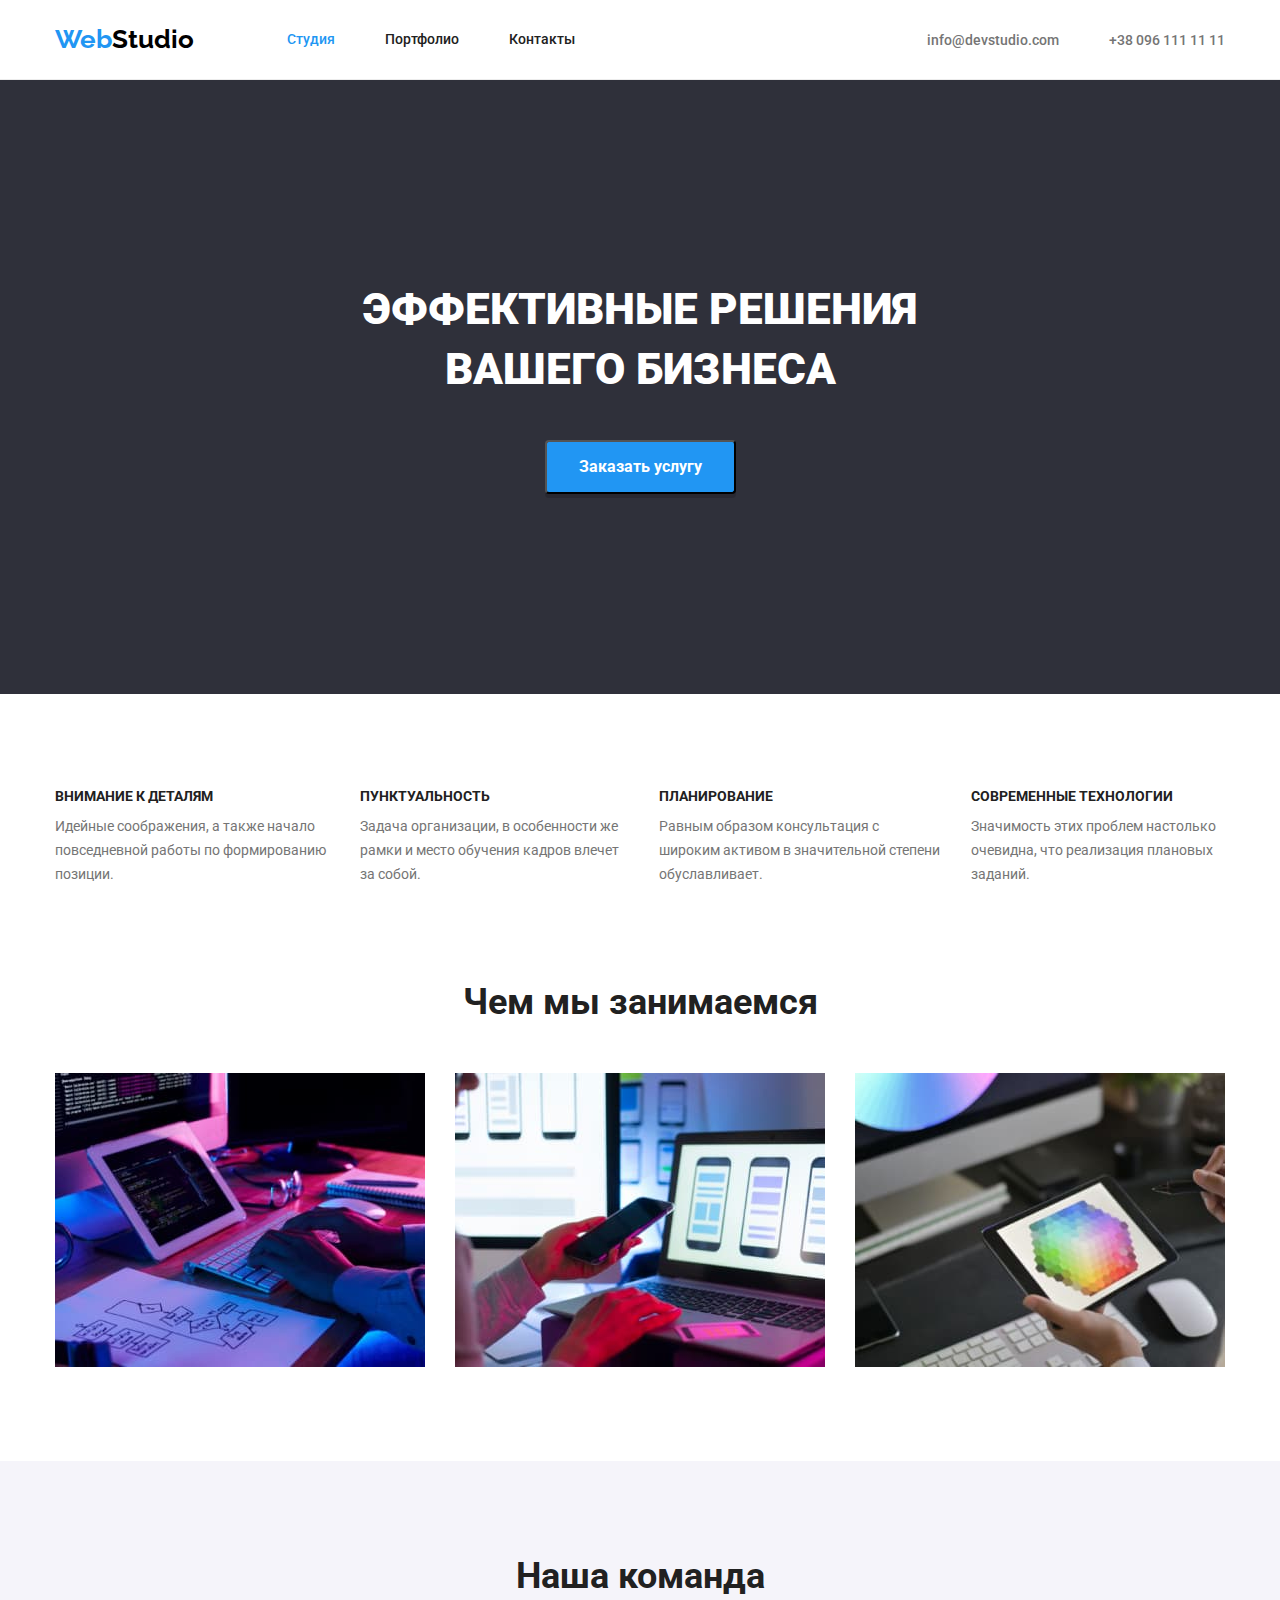
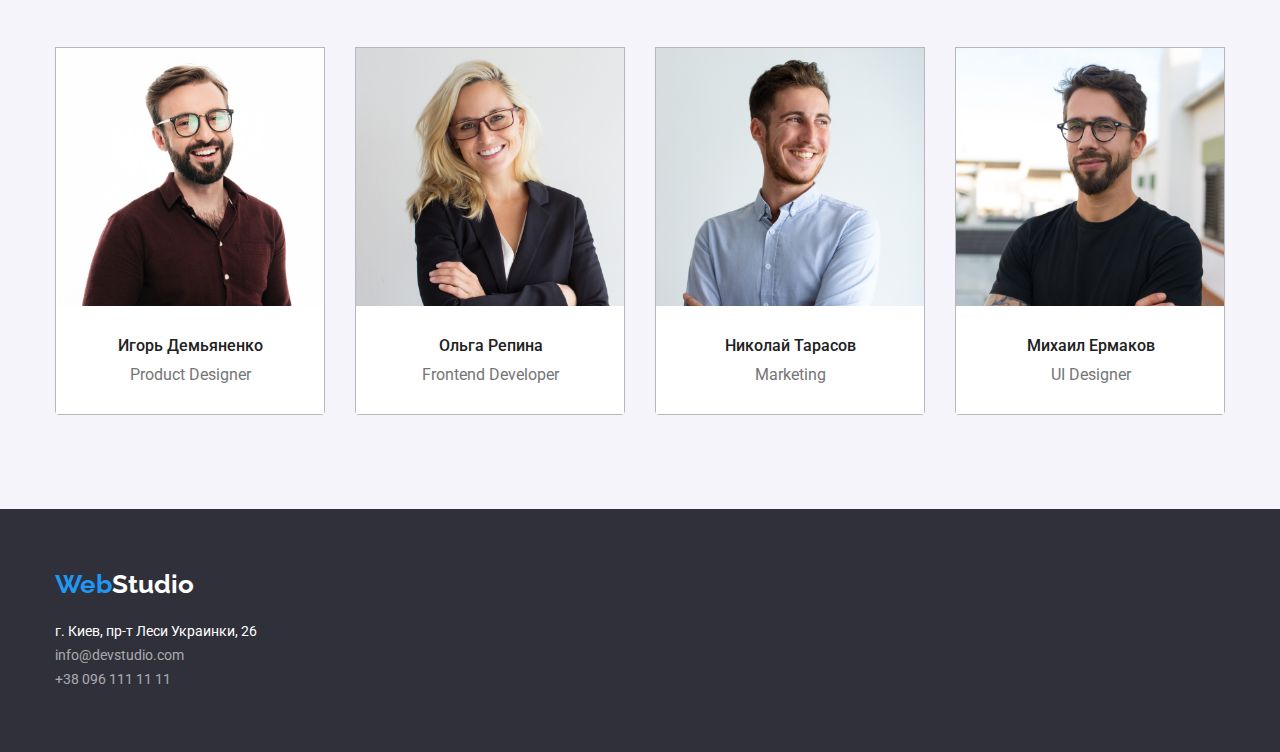
==== commit f22895da: "сохранение дз3-9" ====
--- a/index.html
+++ b/index.html
@@ -60,10 +60,7 @@
       <!--заказ услуг-->
       <section class="order" id="order">
         <div class="container">
-          <h1 class="main-idea">
-            ЭФФЕКТИВНЫЕ РЕШЕНИЯ <br />
-            ВАШЕГО БИЗНЕСА
-          </h1>
+          <h1 class="main-idea">ЭФФЕКТИВНЫЕ РЕШЕНИЯ ВАШЕГО БИЗНЕСА</h1>
           <button class="order-btn">Заказать услугу</button>
         </div>
       </section>
--- a/css/main.css
+++ b/css/main.css
@@ -51,6 +51,7 @@
   display: block;
   max-width: 100%;
   height: auto;
+  
 }
 
 cursor: pointer;
@@ -60,10 +61,13 @@
 
 header {
   background-color: var(--white);
+  
 }
 
 .page-header {
   background-color: var(--white);
+  
+  
   
 }
 
@@ -74,7 +78,6 @@
   margin-right: auto;
   width: 1200px;
   background-color: var(--white);
-  /* outline: 2px solid khaki; */
 }
 
 .mane-nav {
@@ -163,6 +166,8 @@
 
 .info {
   margin-left: auto;
+
+
 }
 
 /*main contant*/
@@ -179,12 +184,15 @@
 }
 .main-idea {
   margin-top: 0;
+  max-width: 696px;
   padding-top: 200px;
-  margin-bottom: 35px;
+  margin: 0 auto 40px;
   color: var(--white);
   font-weight: 900;
   font-size: 44px;
   line-height: 1.36;
+  text-transform: uppercase;
+  
 }
 
 .order-btn:hover,
@@ -220,12 +228,6 @@
   padding-top: 94px;
 }
 
-/* .card {
-  Effect: Drop shadow;
-Radius: 4px;
-Offset: 0px, 4px
-rgba(0, 0, 0, 0.25)
-} */
 
 .advantages-list .card:not(:last-child) {
   margin-right: 30px;
@@ -250,9 +252,9 @@
 /*our works and team*/
 
 .simple-work {
-  /* background-color: violet; */
   padding-top: 0;
 }
+
 
 .works,
 .team {
@@ -266,10 +268,6 @@
   padding-top: 94px;
 }
 
-.team {
-  padding-top: 94px;
-}
-
 .team-item {
   margin: 0;
 }
@@ -277,12 +275,17 @@
 .simple-foto {
   margin: 0;
   display: flex;
+  align-content: center;
+  padding-bottom: 94px;
 }
 
 
 
 .card-item {
   margin-right: 30px ;
+  padding-bottom: 94px;
+  width: 370px;
+  height: 294px;
   
 }
 
@@ -290,35 +293,37 @@
   margin-right: 0;
 }
 
+.section-team {
+  background-color: var(--additional-background-color);
+}
+
+.section-team >.container{
+  background-color: var(--additional-background-color);
+}
+
 
 .team-item {
   display: flex;
-  
 }
 
 .card-team {
-  display: flex;
-  flex-direction: column;
   margin-right: 30px;
   margin-bottom: 94px;
-  border-radius: 4px;
-  /* overflow: hidden; */
-   outline: 2px solid rgba(0, 0, 0, 0.14);
-  /* box-shadow: rgba(0, 0, 0, 0,25);  */
-  box-shadow: 0px 4px;
-  border-bottom-right-radius: 4px;
+  width: 270px;
+  height: 368px;
+  border: 1px solid rgba(0, 0, 0, 0.25);
   border-bottom-left-radius: 4px;
-  Effect: Drop shadow
-}
+  border-bottom-right-radius: 4px ;
+}
+
 
 .card-team:nth-child(4n) {
   margin-right: 0;
 }
 
 .team-info {
-  display: flex;
-  flex-direction: column;
-  align-items: center;
+padding: 30px 59px 30px 60px;
+background-color: var(--white);
 }
 
 .team-name {
@@ -326,16 +331,15 @@
   font-size: 16px;
   line-height: 1.19;
   margin: 0;
-  margin-top: 30px;
   margin-bottom: 10px;
-  /* filter: 0px, 2px
-rgba(0, 0, 0, 0.2; */
+  text-align: center;
 }
 
 .team-position {
   color: var(--title-text-color);
   font-size: 16px;
   line-height: 1.19;
+  text-align: center;
   margin: 0;
 }
 
@@ -384,13 +388,12 @@
 
 /* страница 2 */
 
+.page-header  {
+  border-bottom: 1px solid #ECECEC;
+}
 
 .portfolio-button {
   display: inline;
-  
-}
-
-.btn-portfolio {
   display: flex;
   justify-content: center;
   padding-top: 94px;
@@ -431,7 +434,7 @@
 .product-item {
   display: flex;
   flex-wrap: wrap;
-    
+  padding-bottom: 94px;  
   margin-right: -30px;
  }
 
@@ -442,14 +445,22 @@
 }
 
 .mane-page {
-  display: flex;
-  flex-direction: column;
-  width: calc((100%-90)/3); 
+  display: block;
+  width: calc((100%-90)/3);
+
 }
 
 
 .mane-page:nth-child(3n) {
   margin-right: 0; 
+}
+
+.page-content {
+ 
+  border-bottom: 1px solid #eeeeee;
+  border-left: 1px solid #eeeeee;
+  border-right: 1px solid #eeeeee;
+  padding: 20px 24px;
 }
 
 .opportunity {
@@ -458,6 +469,7 @@
   font-size: 18px;
   line-height: 2;
   margin: 0;
+  margin-bottom: 4px;
 }
 
 .product {
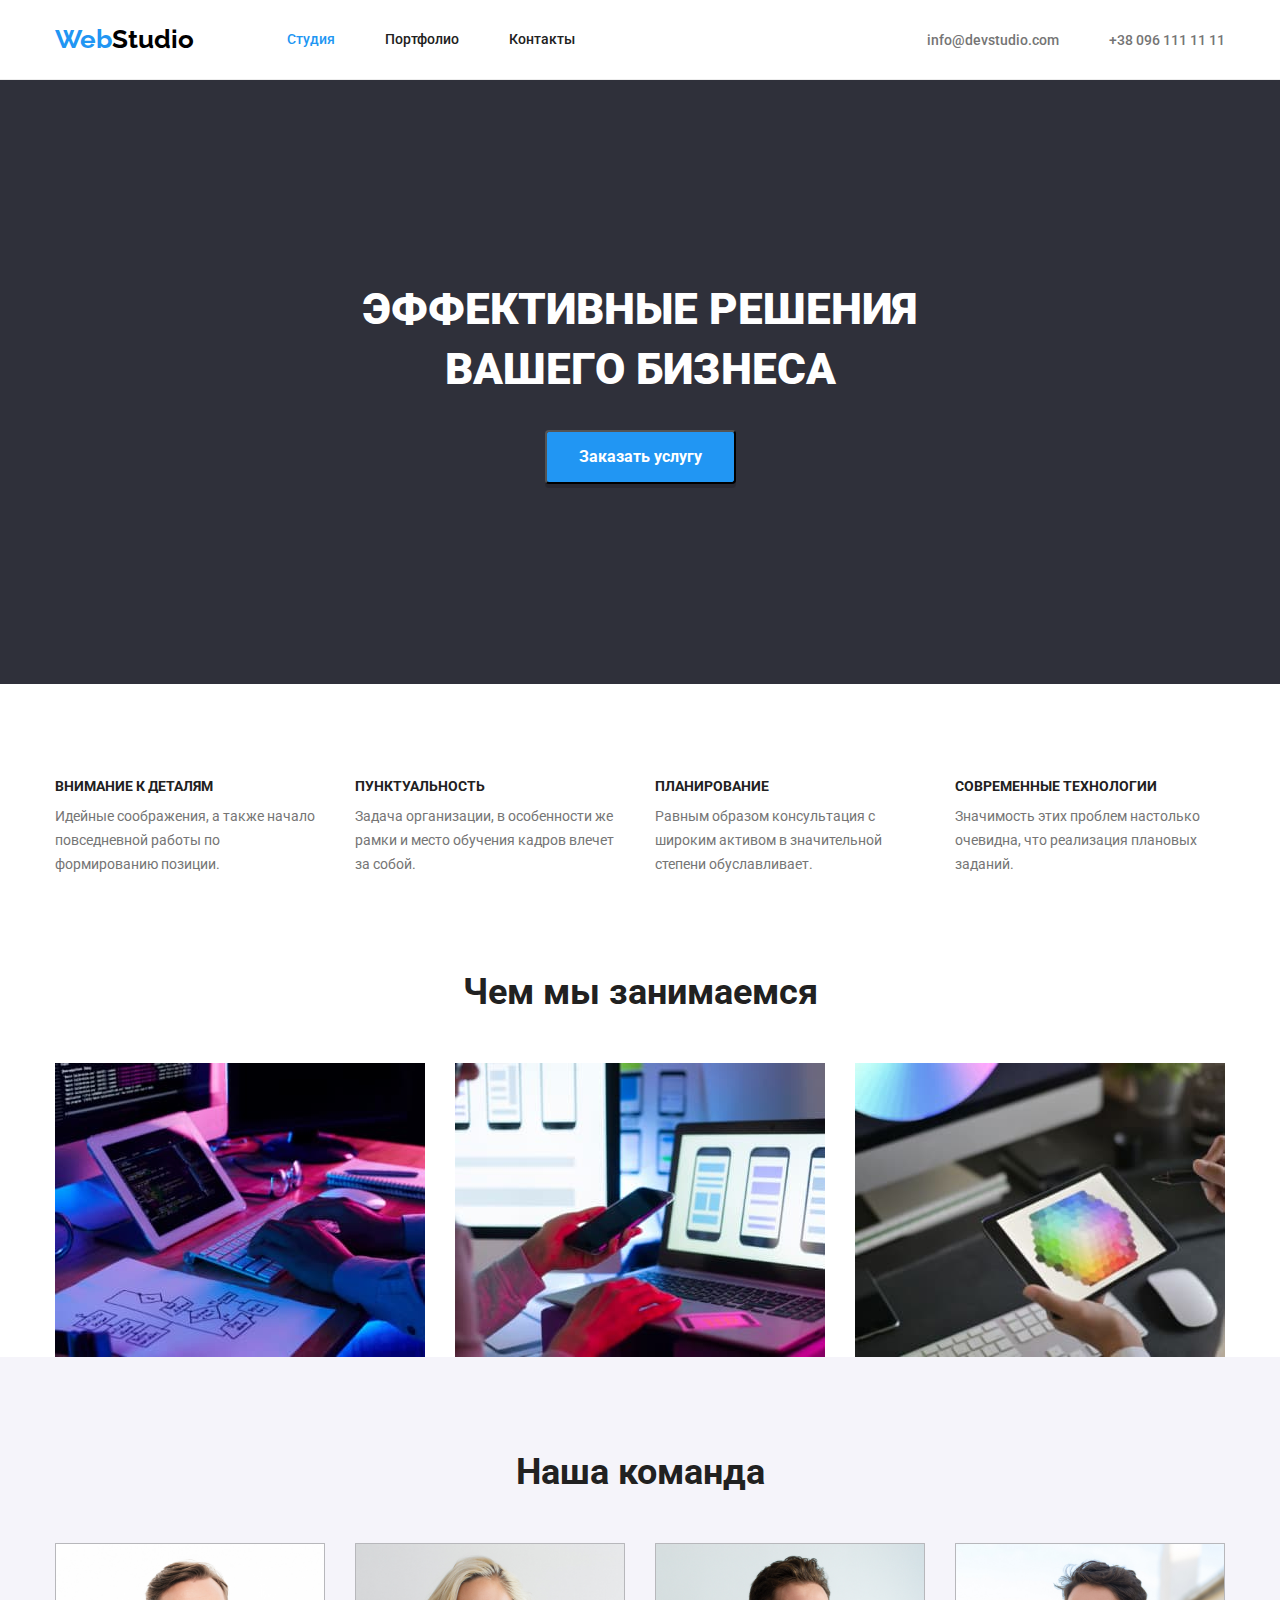
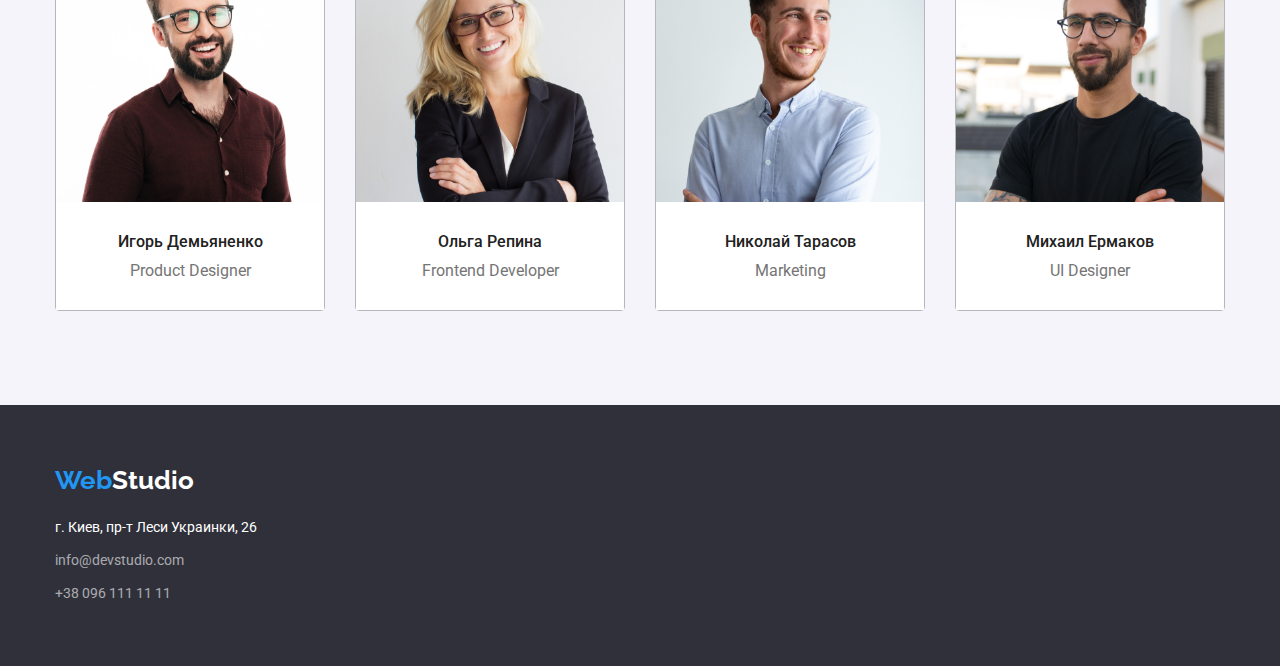
==== commit 50845b3a: "сохранение дз3-12" ====
--- a/index.html
+++ b/index.html
@@ -4,7 +4,7 @@
     <meta charset="UTF-8" />
     <meta http-equiv="X-UA-Compatible" content="IE=edge" />
     <meta name="viewport" content="width=device-width, initial-scale=1.0" />
-    <title>My homework2</title>
+    <title>My homework</title>
     <link
       href="https://fonts.googleapis.com/css2?family=Raleway:wght@700&family=Roboto:wght@400;500;700;900&display=swap"
       rel="stylesheet"
@@ -38,20 +38,20 @@
             </li>
           </ul>
         </nav>
-        <div class="info">
-          <ul class="auth-nav list">
-            <li class="item">
-              <a href="mailto:info@devstudio.com" class="auth-item">
-                info@devstudio.com
-              </a>
-            </li>
-            <li class="item">
-              <a href="tel:+380961111111" class="auth-item">
-                +38 096 111 11 11
-              </a>
-            </li>
-          </ul>
-        </div>
+        <!-- <div class="info"> -->
+        <ul class="auth-nav list">
+          <li class="item">
+            <a href="mailto:info@devstudio.com" class="auth-item">
+              info@devstudio.com
+            </a>
+          </li>
+          <li class="item">
+            <a href="tel:+380961111111" class="auth-item">
+              +38 096 111 11 11
+            </a>
+          </li>
+        </ul>
+        <!-- </div> -->
       </div>
     </header>
 
@@ -208,12 +208,12 @@
         <address class="contact">
           г. Киев, пр-т Леси Украинки, 26
           <ul class="auth-footer list">
-            <li>
+            <li class="title-contact">
               <a href="mailto:info@devstudio.com" class="footer-item">
                 info@devstudio.com
               </a>
             </li>
-            <li>
+            <li class="title-contact">
               <a href="+380961111111" class="footer-item">
                 +38 096 111 11 11
               </a>
--- a/css/main.css
+++ b/css/main.css
@@ -41,10 +41,12 @@
 
 a {
   text-decoration: none;
+  
 }
 
 .list {
   list-style: none;
+  
 }
 
 img {
@@ -61,21 +63,15 @@
 
 header {
   background-color: var(--white);
-  
 }
 
 .page-header {
   background-color: var(--white);
-  
-  
-  
 }
 
 .container {
-  padding-right: 15px;
-  padding-left: 15px;
-  margin-left: auto;
-  margin-right: auto;
+  margin: 0 auto;
+  padding: 0 15px;
   width: 1200px;
   background-color: var(--white);
 }
@@ -127,12 +123,7 @@
   line-height: 1.1;
   text-decoration: none;
   display: block;
-  padding-top: 32px;
-  padding-bottom: 32px;
-}
-
-.site-nav .item:not(:last-child) {
-  margin-right: 50px;
+  padding: 32px 0;
 }
 
 .current {
@@ -142,9 +133,10 @@
 .auth-nav {
   display: flex;
   margin-left: auto;
-}
-
-.auth-nav .item:not(:last-child) {
+
+}
+
+.item:not(:last-child) {
   margin-right: 50px;
 }
 
@@ -160,14 +152,11 @@
   font-weight: 500;
   font-size: 14px;
   line-height: 1.14;
-  padding-top: 32px;
-  padding-bottom: 32px;
+  padding: 32px 0;
 }
 
 .info {
   margin-left: auto;
-
-
 }
 
 /*main contant*/
@@ -177,16 +166,15 @@
 .order {
   background-color: var(--second-background-color);
   text-align: center;
+  padding: 200px 0;
 }
 
 .order > .container {
   background-color: var(--second-background-color);
 }
 .main-idea {
-  margin-top: 0;
   max-width: 696px;
-  padding-top: 200px;
-  margin: 0 auto 40px;
+  margin: 0 auto 30px;
   color: var(--white);
   font-weight: 900;
   font-size: 44px;
@@ -203,15 +191,14 @@
 .order-btn {
   color: var(--white);
   background-color: var(--accent-color);
-  font-style: 700;
-  font-weight: bold;
+  font-style: bold;
+  font-weight: 700;
   font-size: 16px;
   line-height: 1.87;
   padding: 10px 32px;
   box-shadow: 0px 4px rgba(0, 0, 0, 0.15);
   border-radius: 4px;
   text-align: center;
-  margin-bottom: 200px;
 }
 
 /* section advantages*/
@@ -219,14 +206,17 @@
 .advantages {
   background-color: var(--white));
   list-style: none;
+  padding-top: 94px;
 }
 
 .advantages-list {
   margin: 0;
   display: flex;
-  justify-content: center;
-  padding-top: 94px;
-}
+}
+
+  .card {
+  width: 270px;
+  }
 
 
 .advantages-list .card:not(:last-child) {
@@ -238,7 +228,7 @@
   font-size: 14px;
   line-height: 1.2;
   margin: 0;
-  padding-bottom: 10px;
+  margin-bottom: 10px;
 }
 
 .description-item {
@@ -252,7 +242,7 @@
 /*our works and team*/
 
 .simple-work {
-  padding-top: 0;
+  padding-top: 94px;
 }
 
 
@@ -265,18 +255,18 @@
   margin: 0;
   padding-top: 0;
   margin-bottom: 50px;
-  padding-top: 94px;
+  
 }
 
 .team-item {
   margin: 0;
 }
 
+
 .simple-foto {
   margin: 0;
   display: flex;
   align-content: center;
-  padding-bottom: 94px;
 }
 
 
@@ -295,8 +285,9 @@
 
 .section-team {
   background-color: var(--additional-background-color);
-}
-
+  padding-top: 94px;
+  padding-bottom: 94px;
+}
 .section-team >.container{
   background-color: var(--additional-background-color);
 }
@@ -308,7 +299,6 @@
 
 .card-team {
   margin-right: 30px;
-  margin-bottom: 94px;
   width: 270px;
   height: 368px;
   border: 1px solid rgba(0, 0, 0, 0.25);
@@ -322,7 +312,7 @@
 }
 
 .team-info {
-padding: 30px 59px 30px 60px;
+padding: 30px 20px;
 background-color: var(--white);
 }
 
@@ -348,9 +338,12 @@
 .footer {
   font-family: "Roboto", sans-serif;
   background-color: var(--second-background-color);
+  padding-top: 60px;
+  padding-bottom: 60px;
 }
 
 .footer-container {
+  background-color: var(--second-background-color);
   padding-right: 15px;
   padding-left: 15px;
   margin-left: auto;
@@ -360,7 +353,7 @@
 
 
 .logo {
-  padding-top: 60px;
+  display: inline-block;
   margin-bottom: 20px;
 }
 
@@ -374,7 +367,6 @@
   font-weight: 400;
   font-size: 14px;
   line-height: 1.71;
-  padding-bottom: 60px;
 }
 
 .auth-footer .footer-item:hover,
@@ -386,7 +378,16 @@
   color: rgba(255, 255, 255, 0.6);
 }
 
+.title-contact {
+  margin-top: 9px;
+}
+
 /* страница 2 */
+
+.section-portfolio {
+  padding-top: 94px;
+  padding-bottom: 94px;
+}
 
 .page-header  {
   border-bottom: 1px solid #ECECEC;
@@ -396,7 +397,6 @@
   display: inline;
   display: flex;
   justify-content: center;
-  padding-top: 94px;
   margin-bottom: 50px;
 }
 
@@ -404,7 +404,6 @@
   color: var(--white);
   background-color: var(--accent-color);
   border: 1px solid transparent;
-  /* margin: 6px; */
   padding: 6px 22px;
   border-radius: 4px;
   text-align: center;
@@ -433,27 +432,22 @@
 
 .product-item {
   display: flex;
-  flex-wrap: wrap;
-  padding-bottom: 94px;  
+  flex-wrap: wrap;  
   margin-right: -30px;
+  margin-bottom: -30px;
  }
 
 .page {
-  
   margin-right: 30px;
   margin-bottom: 30px;
+  width: 370px;
+  height: 404px;
 }
 
 .mane-page {
   display: block;
-  width: calc((100%-90)/3);
-
-}
-
-
-.mane-page:nth-child(3n) {
-  margin-right: 0; 
-}
+  width: calc ((100% - 90px) / 3);
+} 
 
 .page-content {
  
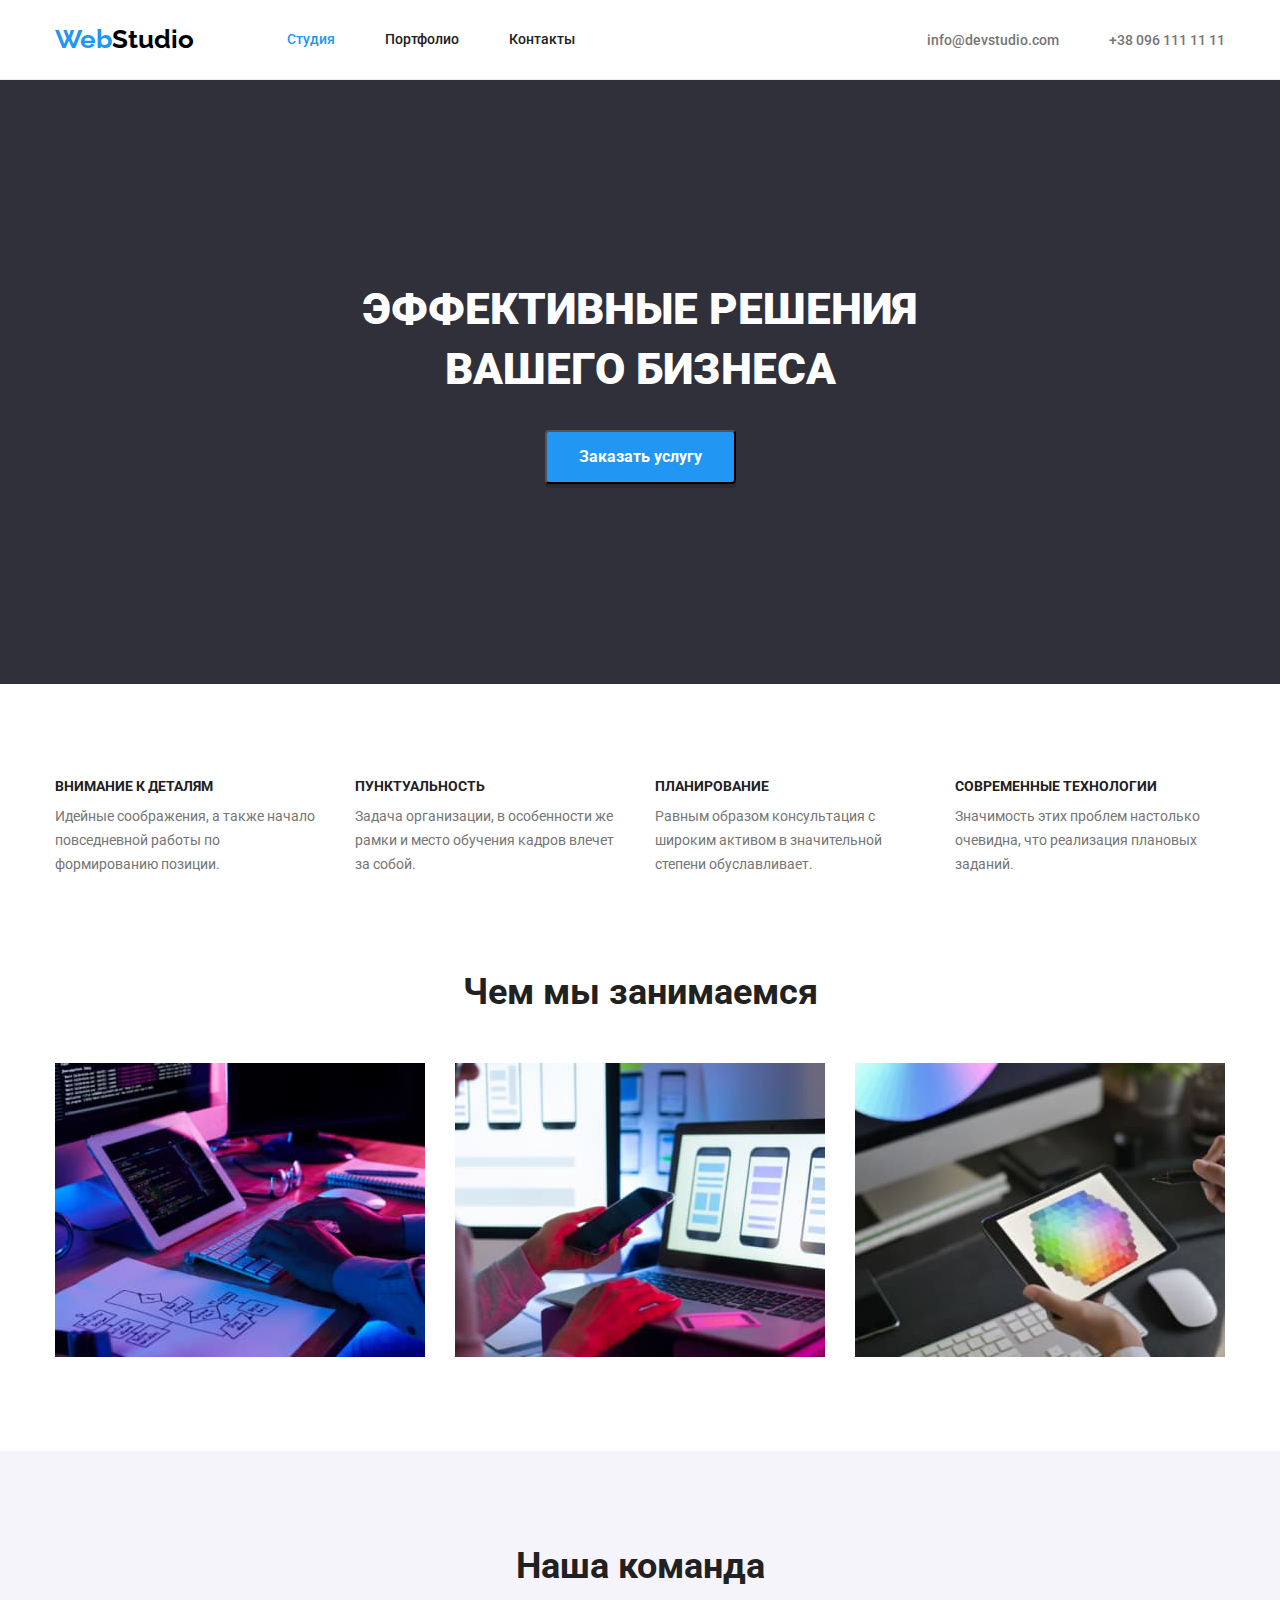
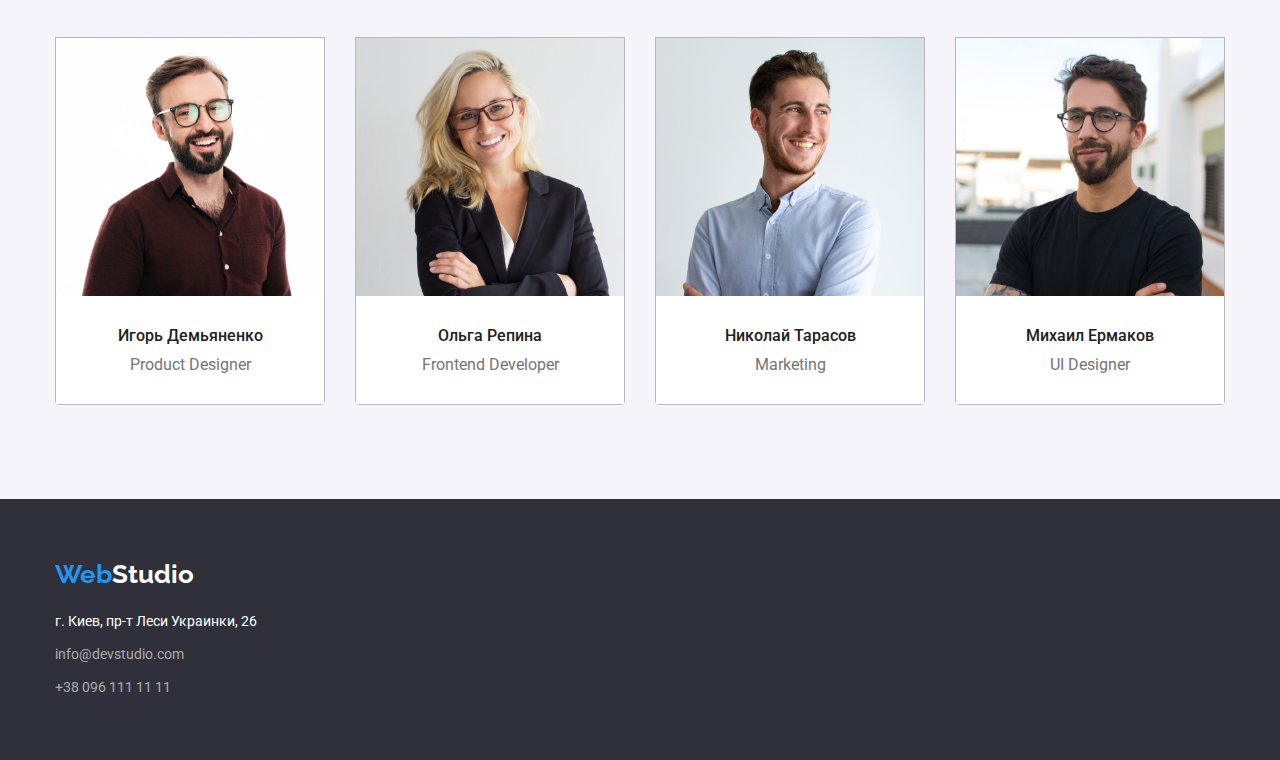
==== commit 7a4a7974: "сохранение дз3-13" ====
--- a/index.html
+++ b/index.html
@@ -199,11 +199,9 @@
     <!--контактная информация-->
     <footer class="footer" id="footer">
       <div class="footer-container">
-        <div class="logo">
-          <a href="./index.html" class="logo-first">
-            Web<span class="logo-second-fotter">Studio</span>
-          </a>
-        </div>
+        <a href="./index.html" class="logo-first">
+          Web<span class="logo-second-fotter">Studio</span>
+        </a>
 
         <address class="contact">
           г. Киев, пр-т Леси Украинки, 26
--- a/css/main.css
+++ b/css/main.css
@@ -243,6 +243,7 @@
 
 .simple-work {
   padding-top: 94px;
+  padding-bottom: 94px;
 }
 
 
@@ -300,7 +301,6 @@
 .card-team {
   margin-right: 30px;
   width: 270px;
-  height: 368px;
   border: 1px solid rgba(0, 0, 0, 0.25);
   border-bottom-left-radius: 4px;
   border-bottom-right-radius: 4px ;
@@ -336,7 +336,6 @@
 /*contact inform*/
 
 .footer {
-  font-family: "Roboto", sans-serif;
   background-color: var(--second-background-color);
   padding-top: 60px;
   padding-bottom: 60px;
@@ -351,15 +350,10 @@
   width: 1200px;
 }
 
-
-.logo {
-  display: inline-block;
-  margin-bottom: 20px;
-}
-
 .logo-second-fotter {
-  color: var(--white);
-}
+  color: var(--white)
+}
+
 .contact {
   color: var(--white);
   font-family: "Roboto", sans-serif;
@@ -367,6 +361,7 @@
   font-weight: 400;
   font-size: 14px;
   line-height: 1.71;
+  margin-top: 20px;
 }
 
 .auth-footer .footer-item:hover,
@@ -374,13 +369,18 @@
   color: var(--accent-color);
 }
 
+.auth-footer {
+  margin-top: 9px;
+}
+
 .footer-item {
   color: rgba(255, 255, 255, 0.6);
 }
 
-.title-contact {
+.title-contact:nth-child(n + 2) {
   margin-top: 9px;
 }
+
 
 /* страница 2 */
 
@@ -398,6 +398,10 @@
   display: flex;
   justify-content: center;
   margin-bottom: 50px;
+}
+
+.search-button:not(:last-child) {
+  margin-right: 8px;
 }
 
 .button-main {
@@ -413,7 +417,6 @@
   color: var(--primary-text-color);
   background-color: #f5f4fa;
   border: 1px solid transparent;
-  margin-left: 8px;
   padding: 6px 22px;
   border-radius: 4px;
   text-align: center;
@@ -441,7 +444,6 @@
   margin-right: 30px;
   margin-bottom: 30px;
   width: 370px;
-  height: 404px;
 }
 
 .mane-page {
